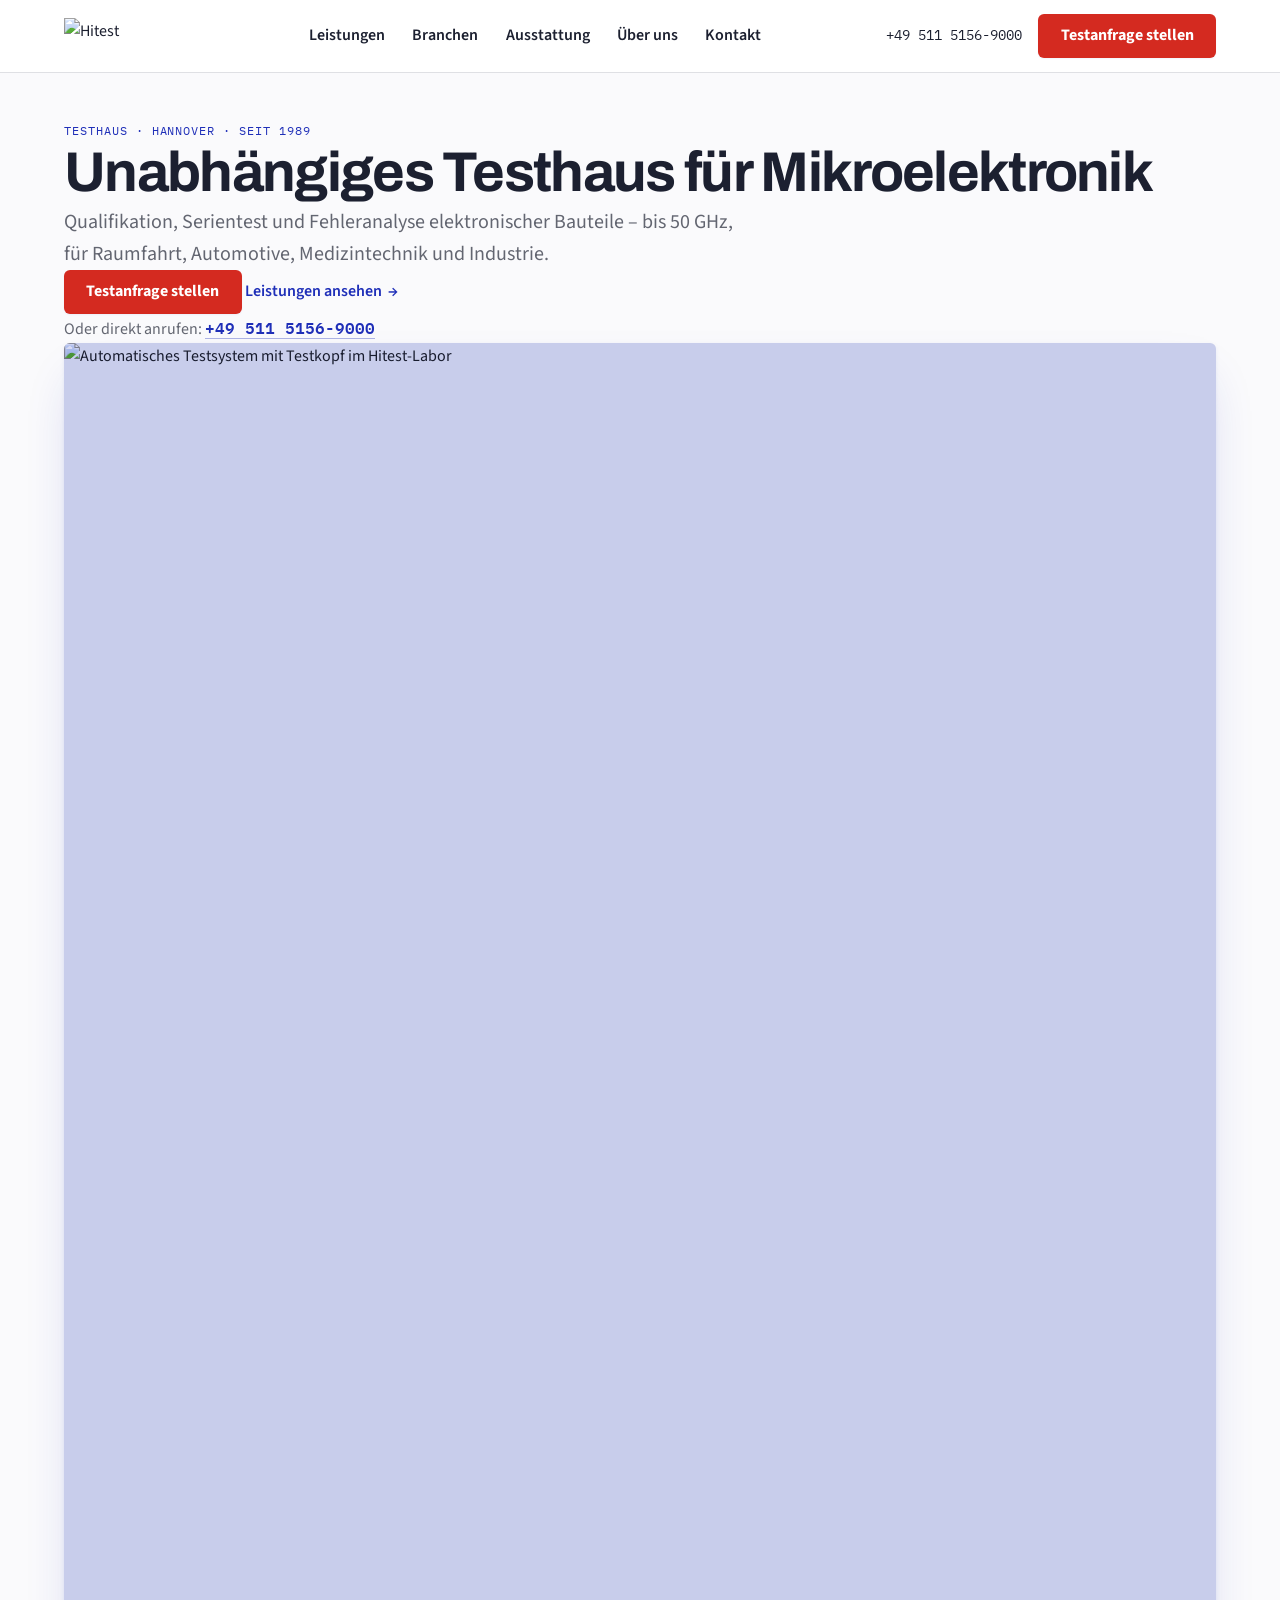
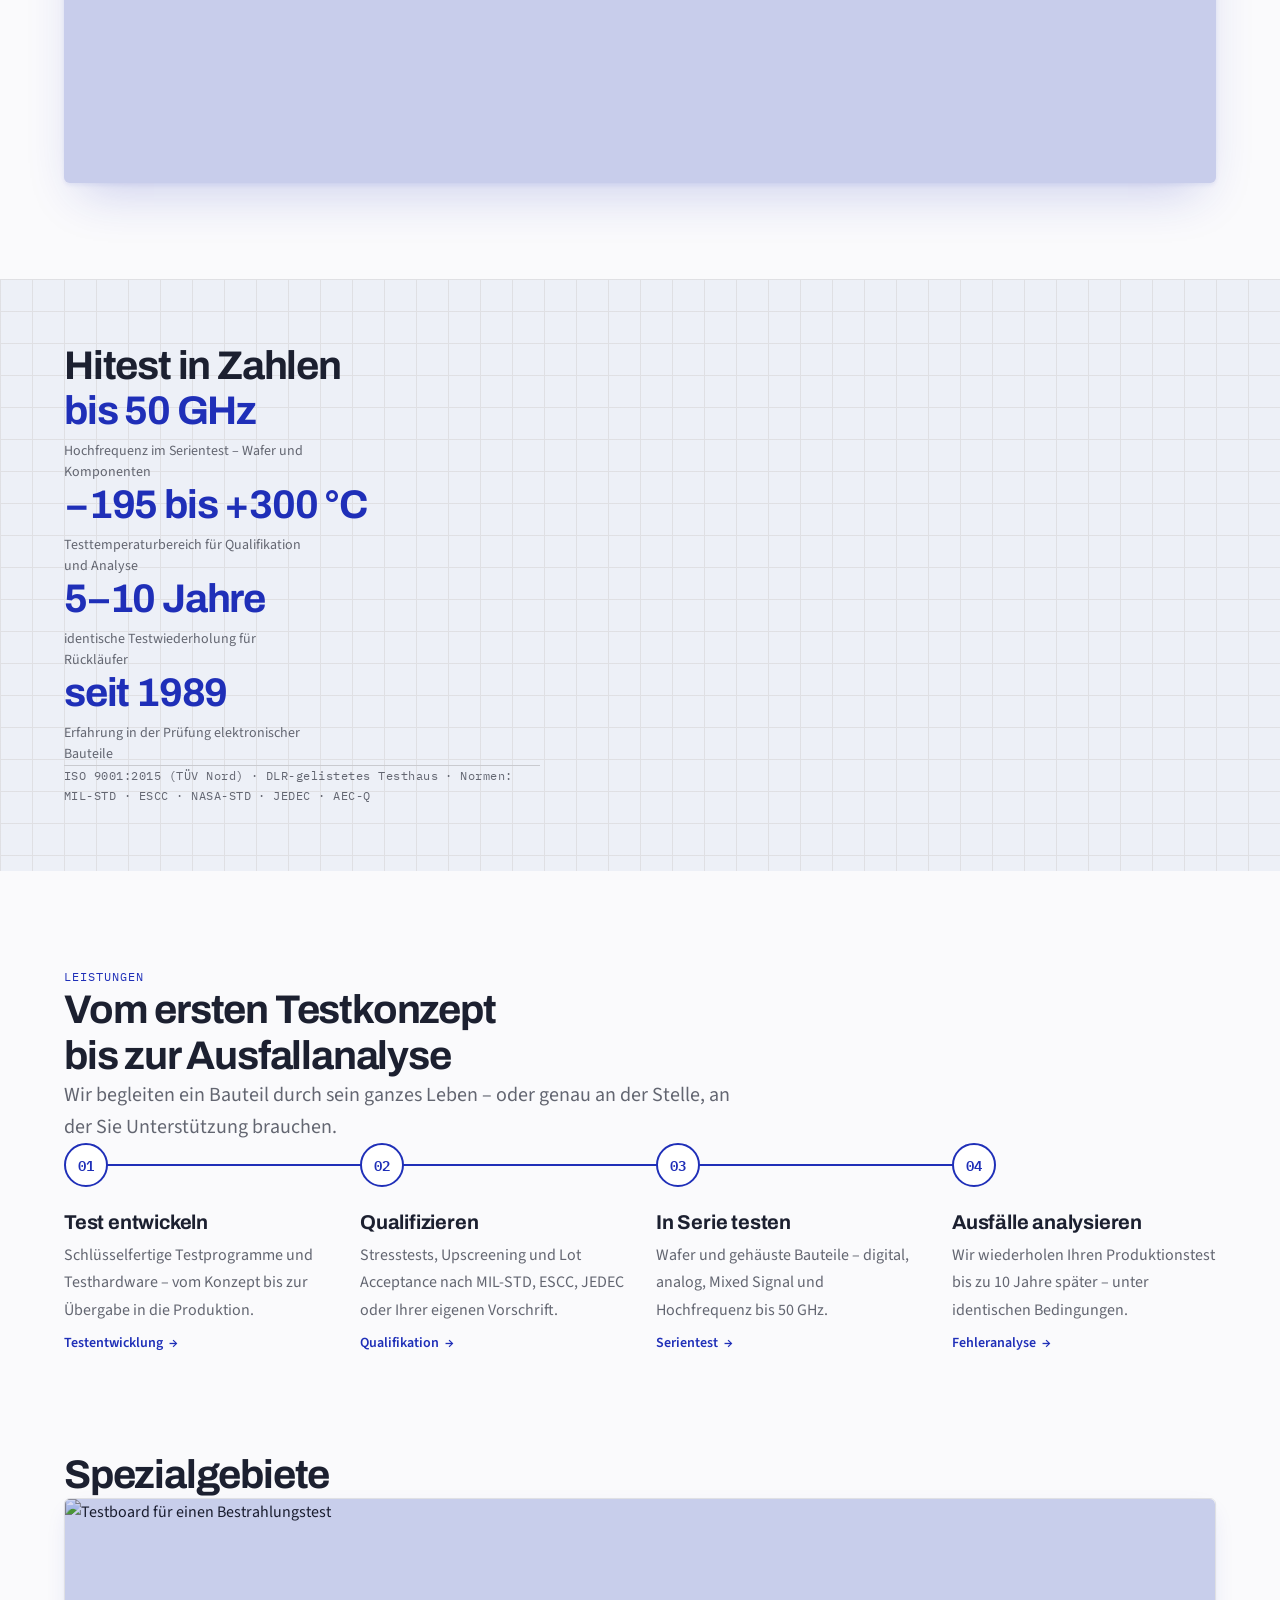
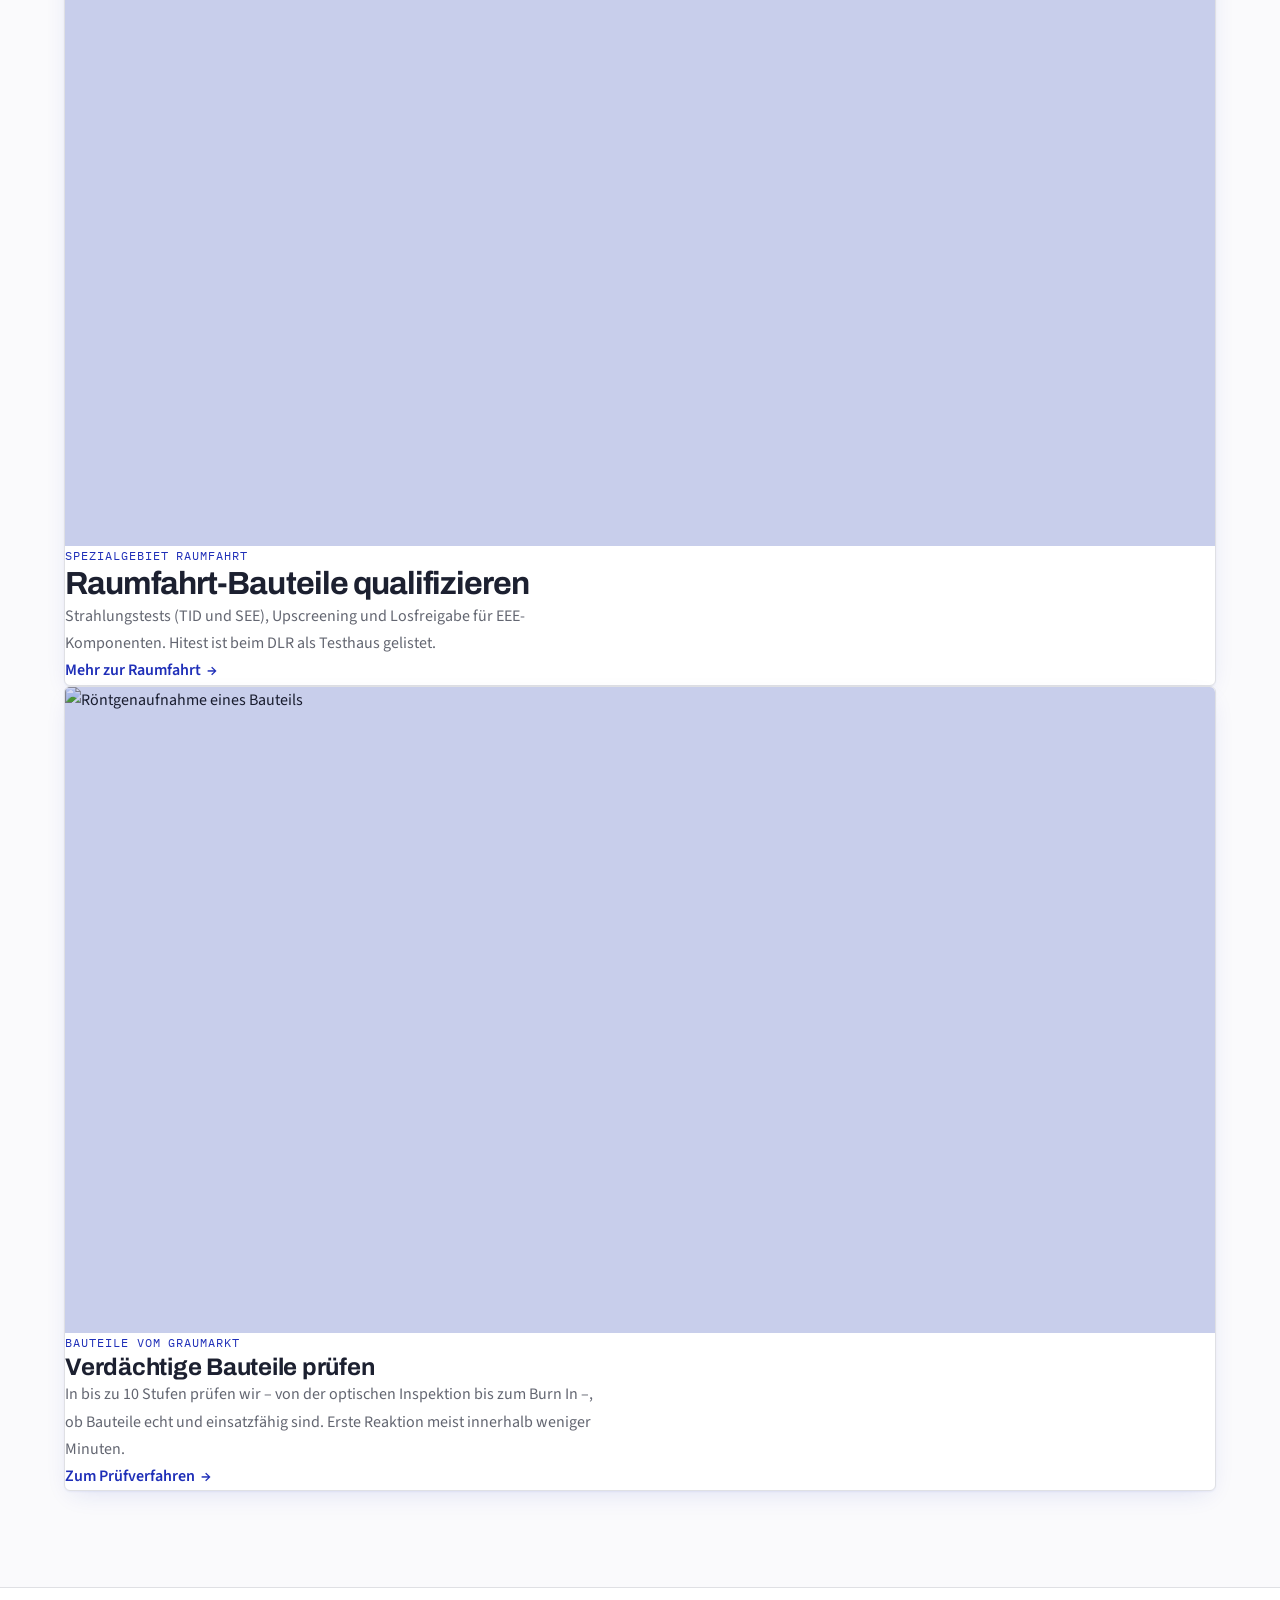
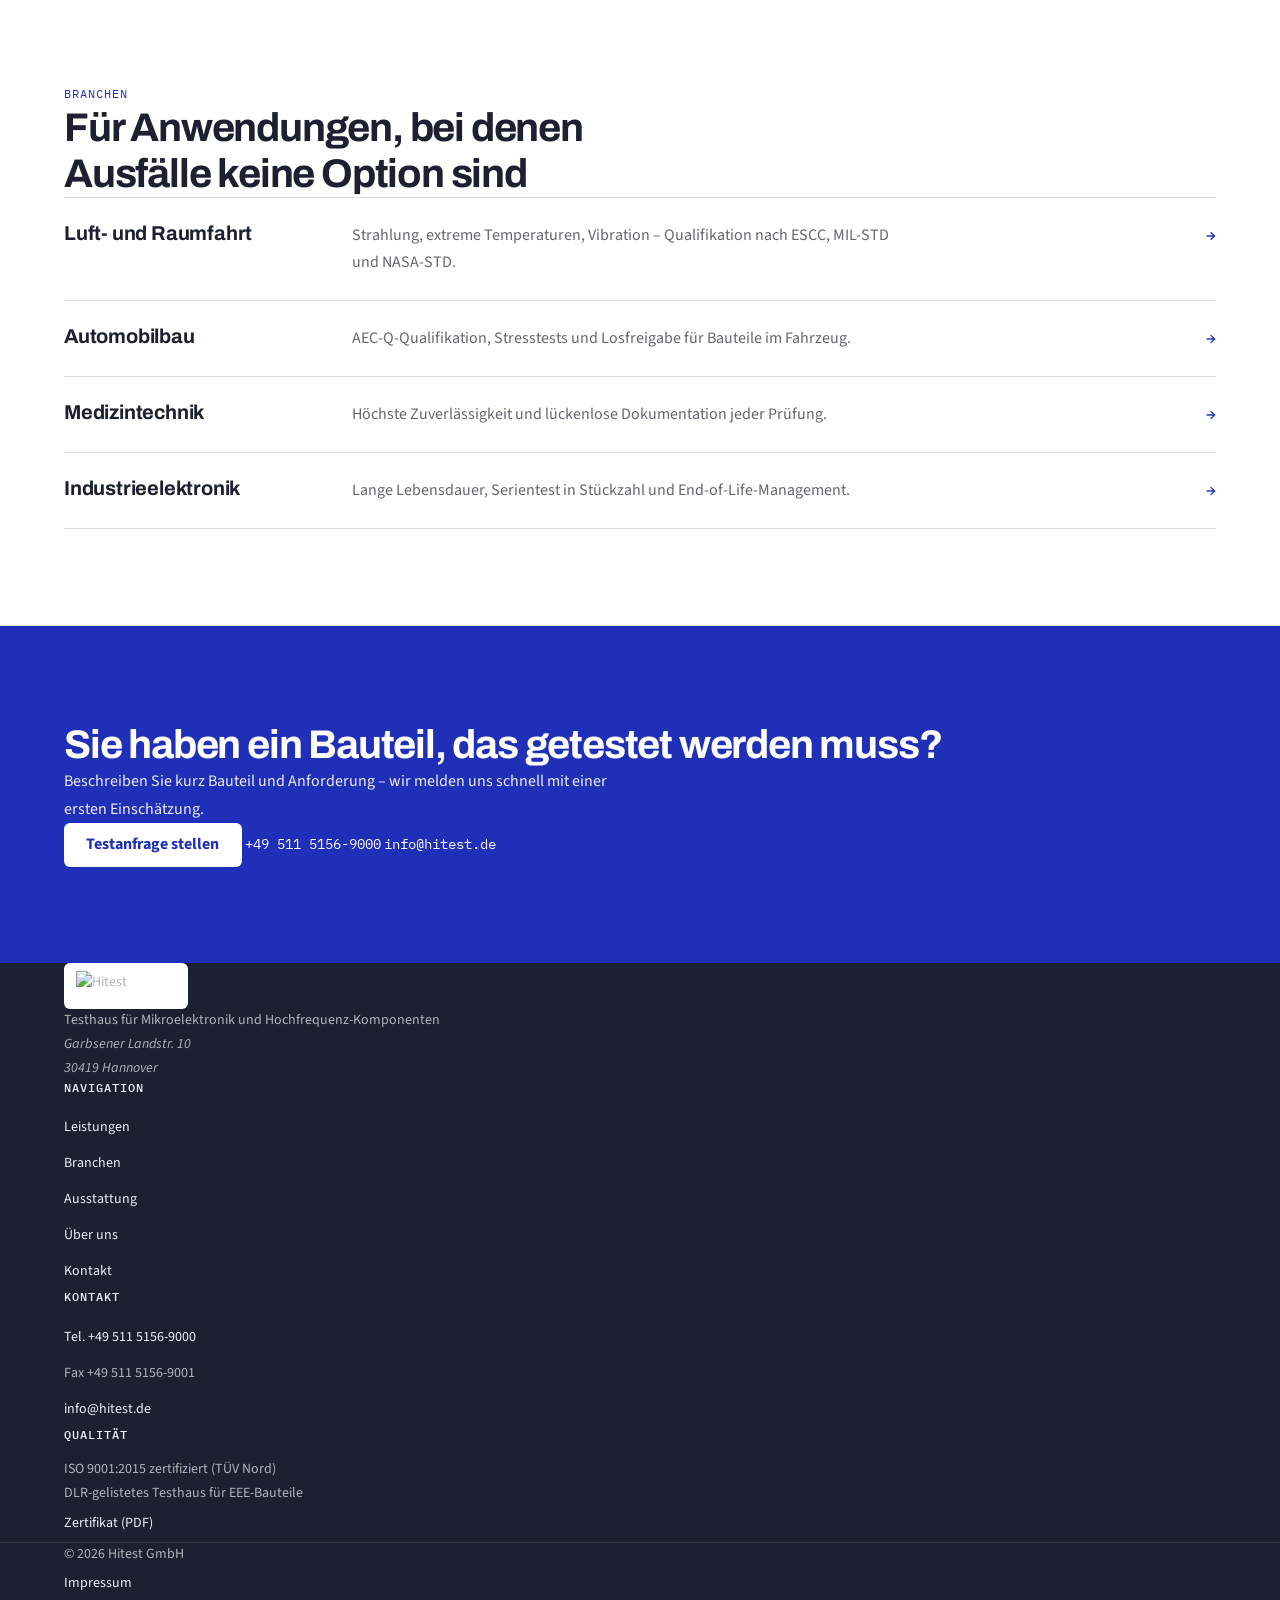
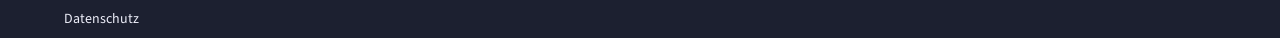
==== index.html @ e26356ff "Hitest Website-Prototyp Co-Authored-By: Claude Opus 5.5 <noreply@anthropic.com>" ====
<!DOCTYPE html>
<html lang="de">
<head>
  <meta charset="UTF-8">
  <meta name="viewport" content="width=device-width, initial-scale=1.0">
  <meta name="robots" content="noindex, nofollow">
  <title>Hitest GmbH – Testhaus für Mikroelektronik und Hochfrequenz-Komponenten</title>
  <meta name="description" content="Unabhängiges Testhaus in Hannover: Testentwicklung, Qualifikation, Serientest bis 50 GHz und Fehleranalyse elektronischer Bauteile – seit 1989.">
  <link rel="preconnect" href="https://fonts.googleapis.com">
  <link rel="preconnect" href="https://fonts.gstatic.com" crossorigin>
  <link href="https://fonts.googleapis.com/css2?family=Archivo:wght@600;700&family=IBM+Plex+Mono:wght@400;500;600&family=Source+Sans+3:wght@400;600;700&display=swap" rel="stylesheet">
  <script src="https://cdn.tailwindcss.com"></script>
  <script>
    tailwind.config = {
      corePlugins: { preflight: false },
      theme: {
        extend: {
          colors: {
            primary: 'var(--color-primary)', secondary: 'var(--color-secondary)', accent: 'var(--color-accent)',
            bg: 'var(--color-bg)', text: 'var(--color-text)', muted: 'var(--color-muted)', line: 'var(--color-line)',
          },
          fontFamily: { display: 'var(--font-display)', body: 'var(--font-body)', mono: 'var(--font-mono)' },
        },
        fontSize: {
          xs: 'var(--text-xs)', sm: 'var(--text-sm)', base: 'var(--text-base)', lg: 'var(--text-lg)',
          xl: 'var(--text-xl)', '2xl': 'var(--text-2xl)', '3xl': 'var(--text-3xl)', '4xl': 'var(--text-4xl)',
        },
      },
    };
  </script>
  <link rel="stylesheet" href="styles.css">
  <script src="main.js" defer></script>
</head>
<body>

<!-- ============ HEADER (auf allen Seiten identisch) ============ -->
<header class="site-header">
  <div class="container-site site-header__inner">
    <a href="index.html" class="site-logo" aria-label="Hitest GmbH – Startseite">
      <!-- TODO: Logo durch Vektorversion (brand_assets/) ersetzen -->
      <img src="http://www.hitest.de/bilder/layout/logo.gif" alt="Hitest" width="120" height="36">
    </a>
    <nav class="nav-main" data-nav aria-label="Hauptnavigation">
      <a href="leistungen.html">Leistungen</a>
      <a href="branchen.html">Branchen</a>
      <a href="ausstattung.html">Ausstattung</a>
      <a href="ueber-uns.html">Über uns</a>
      <a href="kontakt.html">Kontakt</a>
    </nav>
    <div class="header-actions">
      <a href="tel:+4951151569000" class="header-phone">+49 511 5156-9000</a>
      <a href="kontakt.html" class="btn btn-accent header-cta">Testanfrage stellen</a>
      <button class="menu-toggle" type="button" aria-controls="mobile-menu" aria-expanded="false" aria-label="Menü öffnen">
        <svg data-icon="open" width="24" height="24" viewBox="0 0 24 24" fill="none" stroke="currentColor" stroke-width="2" stroke-linecap="round" aria-hidden="true"><path d="M4 7h16M4 12h16M4 17h16"/></svg>
        <svg data-icon="close" hidden width="24" height="24" viewBox="0 0 24 24" fill="none" stroke="currentColor" stroke-width="2" stroke-linecap="round" aria-hidden="true"><path d="M6 6l12 12M18 6L6 18"/></svg>
      </button>
    </div>
  </div>
</header>
<div id="mobile-menu" class="mobile-menu">
  <nav data-nav aria-label="Mobile Navigation">
    <a href="index.html">Start <span aria-hidden="true">→</span></a>
    <a href="leistungen.html">Leistungen <span aria-hidden="true">→</span></a>
    <a href="branchen.html">Branchen <span aria-hidden="true">→</span></a>
    <a href="ausstattung.html">Ausstattung <span aria-hidden="true">→</span></a>
    <a href="ueber-uns.html">Über uns <span aria-hidden="true">→</span></a>
    <a href="kontakt.html">Kontakt <span aria-hidden="true">→</span></a>
  </nav>
  <div class="mobile-menu__contact">
    <a href="kontakt.html" class="btn btn-accent" style="width:100%;margin-bottom:var(--space-2)">Testanfrage stellen</a>
    <a href="tel:+4951151569000">+49 511 5156-9000</a>
    <a href="mailto:info@hitest.de">info@hitest.de</a>
  </div>
</div>
<!-- ============ /HEADER ============ -->

<main>

  <!-- B2 · Hero -->
  <section class="section" style="padding-top:var(--space-6)">
    <div class="container-site grid gap-10 md:grid-cols-12 md:items-center">
      <div class="md:col-span-7">
        <p class="eyebrow">Testhaus · Hannover · seit 1989</p>
        <h1 class="mt-4">Unabhängiges Testhaus für Mikro&shy;elektronik</h1>
        <p class="lead mt-6">Qualifikation, Serientest und Fehleranalyse elektronischer Bauteile – bis 50&nbsp;GHz, für Raumfahrt, Automotive, Medizintechnik und Industrie.</p>
        <div class="mt-8 flex flex-wrap items-center gap-4">
          <a href="kontakt.html" class="btn btn-accent">Testanfrage stellen</a>
          <a href="leistungen.html" class="link-arrow">Leistungen ansehen <span aria-hidden="true">→</span></a>
        </div>
        <p class="mt-6 text-sm muted">Oder direkt anrufen: <a href="tel:+4951151569000" class="link mono">+49 511 5156-9000</a></p>
      </div>
      <figure class="media md:col-span-5" style="aspect-ratio:4/5;box-shadow:var(--shadow-floating)">
        <img src="https://images.unsplash.com/photo-1576141546153-3e04370b5ff7?auto=format&fit=crop&w=800&h=1000&q=75" alt="Automatisches Testsystem mit Testkopf im Hitest-Labor" width="800" height="1000">
          <!-- Demo-Bild (Unsplash) – vor Launch durch eigenes Hitest-Foto ersetzen -->
      </figure>
    </div>
  </section>

  <!-- B3 · Fakten-Leiste -->
  <section class="grid-bg" aria-labelledby="facts-title">
    <div class="container-site section" style="padding-block:var(--space-8)">
      <h2 id="facts-title" class="sr-only">Hitest in Zahlen</h2>
      <dl class="facts grid gap-x-6 gap-y-10">
        <div><dt class="fact-value">bis 50 GHz</dt><dd class="fact-label">Hochfrequenz im Serientest – Wafer und Komponenten</dd></div>
        <div><dt class="fact-value">−195 bis +300 °C</dt><dd class="fact-label">Testtemperaturbereich für Qualifikation und Analyse</dd></div>
        <div><dt class="fact-value">5–10 Jahre</dt><dd class="fact-label">identische Testwiederholung für Rückläufer</dd></div>
        <div><dt class="fact-value">seit 1989</dt><dd class="fact-label">Erfahrung in der Prüfung elektronischer Bauteile</dd></div>
      </dl>
      <p class="norm-strip mt-10 pt-6" style="border-top:1px solid var(--color-line-strong)">
        ISO 9001:2015 (TÜV Nord) · DLR-gelistetes Testhaus · Normen: MIL-STD · ESCC · NASA-STD · JEDEC · AEC-Q
      </p>
    </div>
  </section>

  <!-- B4 · Lebenszyklus -->
  <section class="section" aria-labelledby="lifecycle-title">
    <div class="container-site">
      <p class="eyebrow">Leistungen</p>
      <h2 id="lifecycle-title" class="mt-3" style="max-width:20ch">Vom ersten Testkonzept bis zur Ausfallanalyse</h2>
      <p class="lead mt-4">Wir begleiten ein Bauteil durch sein ganzes Leben – oder genau an der Stelle, an der Sie Unterstützung brauchen.</p>
      <ol class="lifecycle mt-12">
        <li><a class="lifecycle-step" href="leistungen.html#testentwicklung">
          <span class="lifecycle-step__num">01</span>
          <h3>Test entwickeln</h3>
          <p>Schlüsselfertige Testprogramme und Testhardware – vom Konzept bis zur Übergabe in die Produktion.</p>
          <span class="link-arrow">Testentwicklung <span aria-hidden="true">→</span></span>
        </a></li>
        <li><a class="lifecycle-step" href="leistungen.html#qualifikation">
          <span class="lifecycle-step__num">02</span>
          <h3>Qualifizieren</h3>
          <p>Stresstests, Upscreening und Lot Acceptance nach MIL-STD, ESCC, JEDEC oder Ihrer eigenen Vorschrift.</p>
          <span class="link-arrow">Qualifikation <span aria-hidden="true">→</span></span>
        </a></li>
        <li><a class="lifecycle-step" href="leistungen.html#serientest">
          <span class="lifecycle-step__num">03</span>
          <h3>In Serie testen</h3>
          <p>Wafer und gehäuste Bauteile – digital, analog, Mixed Signal und Hochfrequenz bis 50&nbsp;GHz.</p>
          <span class="link-arrow">Serientest <span aria-hidden="true">→</span></span>
        </a></li>
        <li><a class="lifecycle-step" href="leistungen.html#fehleranalyse">
          <span class="lifecycle-step__num">04</span>
          <h3>Ausfälle analysieren</h3>
          <p>Wir wiederholen Ihren Produktionstest bis zu 10 Jahre später – unter identischen Bedingungen.</p>
          <span class="link-arrow">Fehleranalyse <span aria-hidden="true">→</span></span>
        </a></li>
      </ol>
    </div>
  </section>

  <!-- B5 · Spezialgebiete -->
  <section class="section" style="padding-top:0" aria-labelledby="special-title">
    <div class="container-site">
      <h2 id="special-title" class="sr-only">Spezialgebiete</h2>
      <div class="grid gap-6 lg:grid-cols-5">
        <a href="branchen.html#raumfahrt" class="surface-elevated feature-card lg:col-span-3">
          <figure class="media" style="aspect-ratio:16/9;border-radius:0">
            <img src="https://images.unsplash.com/photo-1708738793054-32b71e3fc822?auto=format&fit=crop&w=1200&h=675&q=75" alt="Testboard für einen Bestrahlungstest" width="1200" height="675" loading="lazy">
          <!-- Demo-Bild (Unsplash) – vor Launch durch eigenes Hitest-Foto ersetzen -->
          </figure>
          <div class="p-6 md:p-8">
            <p class="eyebrow">Spezialgebiet Raumfahrt</p>
            <h3 class="h2 mt-3" style="font-size:var(--text-2xl)">Raumfahrt-Bauteile qualifizieren</h3>
            <p class="mt-3 muted">Strahlungstests (TID und SEE), Upscreening und Losfreigabe für EEE-Komponenten. Hitest ist beim DLR als Testhaus gelistet.</p>
            <span class="link-arrow mt-5">Mehr zur Raumfahrt <span aria-hidden="true">→</span></span>
          </div>
        </a>
        <a href="leistungen.html#bauteilpruefung" class="surface-elevated feature-card lg:col-span-2">
          <figure class="media" style="aspect-ratio:16/9;border-radius:0">
            <img src="https://images.unsplash.com/photo-1682562031780-856bb01f08e8?auto=format&fit=crop&w=800&h=450&q=75" alt="Röntgenaufnahme eines Bauteils" width="800" height="450" loading="lazy">
          <!-- Demo-Bild (Unsplash) – vor Launch durch eigenes Hitest-Foto ersetzen -->
          </figure>
          <div class="p-6 md:p-8">
            <p class="eyebrow">Bauteile vom Graumarkt</p>
            <h3 class="mt-3" style="font-size:var(--text-xl)">Verdächtige Bauteile prüfen</h3>
            <p class="mt-3 muted">In bis zu 10 Stufen prüfen wir – von der optischen Inspektion bis zum Burn In –, ob Bauteile echt und einsatzfähig sind. Erste Reaktion meist innerhalb weniger Minuten.</p>
            <span class="link-arrow mt-5">Zum Prüfverfahren <span aria-hidden="true">→</span></span>
          </div>
        </a>
      </div>
    </div>
  </section>

  <!-- B6 · Branchen -->
  <section class="section" style="background:var(--color-white);border-block:1px solid var(--color-line)" aria-labelledby="industries-title">
    <div class="container-site">
      <p class="eyebrow">Branchen</p>
      <h2 id="industries-title" class="mt-3" style="max-width:22ch">Für Anwendungen, bei denen Ausfälle keine Option sind</h2>
      <div class="mt-10">
        <a href="branchen.html#raumfahrt" class="industry-row">
          <h3>Luft- und Raumfahrt</h3>
          <p class="muted">Strahlung, extreme Temperaturen, Vibration – Qualifikation nach ESCC, MIL-STD und NASA-STD.</p>
          <span class="link-arrow" aria-hidden="true"><span>→</span></span>
        </a>
        <a href="branchen.html#automotive" class="industry-row">
          <h3>Automobilbau</h3>
          <p class="muted">AEC-Q-Qualifikation, Stresstests und Losfreigabe für Bauteile im Fahrzeug.</p>
          <span class="link-arrow" aria-hidden="true"><span>→</span></span>
        </a>
        <a href="branchen.html#medizintechnik" class="industry-row">
          <h3>Medizintechnik</h3>
          <p class="muted">Höchste Zuverlässigkeit und lückenlose Dokumentation jeder Prüfung.</p>
          <span class="link-arrow" aria-hidden="true"><span>→</span></span>
        </a>
        <a href="branchen.html#industrie" class="industry-row">
          <h3>Industrieelektronik</h3>
          <p class="muted">Lange Lebensdauer, Serientest in Stückzahl und End-of-Life-Management.</p>
          <span class="link-arrow" aria-hidden="true"><span>→</span></span>
        </a>
      </div>
    </div>
  </section>

  <!-- B7 · Kontakt-Abschluss -->
  <section class="cta-band" aria-labelledby="cta-title">
    <div class="container-site section grid gap-8 md:grid-cols-12 md:items-end">
      <div class="md:col-span-8">
        <h2 id="cta-title">Sie haben ein Bauteil, das getestet werden muss?</h2>
        <p class="mt-4" style="color:var(--color-on-dark)">Beschreiben Sie kurz Bauteil und Anforderung – wir melden uns schnell mit einer ersten Einschätzung.</p>
      </div>
      <div class="md:col-span-4 flex flex-col items-start gap-2 md:items-end">
        <a href="kontakt.html" class="btn btn-light">Testanfrage stellen</a>
        <a href="tel:+4951151569000" class="cta-contact">+49 511 5156-9000</a>
        <a href="mailto:info@hitest.de" class="cta-contact">info@hitest.de</a>
      </div>
    </div>
  </section>

</main>

<!-- ============ FOOTER (auf allen Seiten identisch) ============ -->
<footer class="site-footer">
  <div class="container-site grid gap-10 py-16 sm:grid-cols-2 lg:grid-cols-4">
    <div>
      <span class="footer-logo"><img src="http://www.hitest.de/bilder/layout/logo.gif" alt="Hitest" width="100" height="30" loading="lazy"></span>
      <p class="mt-4">Testhaus für Mikroelektronik und Hochfrequenz-Komponenten</p>
      <address class="mt-4 not-italic">Garbsener Landstr. 10<br>30419 Hannover</address>
    </div>
    <div>
      <h2>Navigation</h2>
      <ul>
        <li><a href="leistungen.html">Leistungen</a></li>
        <li><a href="branchen.html">Branchen</a></li>
        <li><a href="ausstattung.html">Ausstattung</a></li>
        <li><a href="ueber-uns.html">Über uns</a></li>
        <li><a href="kontakt.html">Kontakt</a></li>
      </ul>
    </div>
    <div>
      <h2>Kontakt</h2>
      <ul>
        <li><a href="tel:+4951151569000">Tel. +49 511 5156-9000</a></li>
        <li><span style="display:inline-flex;min-height:36px;align-items:center">Fax +49 511 5156-9001</span></li>
        <li><a href="mailto:info@hitest.de">info@hitest.de</a></li>
      </ul>
    </div>
    <div>
      <h2>Qualität</h2>
      <p>ISO 9001:2015 zertifiziert (TÜV Nord)<br>DLR-gelistetes Testhaus für EEE-Bauteile</p>
      <a href="http://www.hitest.de/downloads.php?id=215" class="mt-2">Zertifikat (PDF)</a>
    </div>
  </div>
  <div class="footer-bottom">
    <div class="container-site flex flex-wrap items-center justify-between gap-4 py-6">
      <p>© <span id="year">2026</span> Hitest GmbH</p>
      <ul class="flex gap-6">
        <li><a href="impressum.html">Impressum</a></li>
        <li><a href="datenschutz.html">Datenschutz</a></li>
      </ul>
    </div>
  </div>
</footer>
<!-- ============ /FOOTER ============ -->

</body>
</html>
---- styles.css ----
/* ==========================================================================
   Hitest GmbH – gemeinsame Styles
   Alle Farben, Schriften und Größen werden ausschließlich hier in :root
   definiert. Schriften sind vorläufig und werden später ausgetauscht.
   ========================================================================== */

:root {
  /* Farben – Palette „Logo-Kobalt" */
  --color-primary:   #1F2FB8;
  --color-secondary: #EDF0F7;
  --color-accent:    #D42A20;
  --color-bg:        #FAFAFC;
  --color-text:      #1C2030;
  --color-white:     #FFFFFF;

  /* Abgeleitete Töne */
  --color-primary-dark:  color-mix(in srgb, var(--color-primary) 80%, black);
  --color-primary-soft:  color-mix(in srgb, var(--color-primary) 8%, var(--color-white));
  --color-accent-dark:   color-mix(in srgb, var(--color-accent) 82%, black);
  --color-muted:         color-mix(in srgb, var(--color-text) 68%, var(--color-bg));
  --color-line:          color-mix(in srgb, var(--color-text) 12%, var(--color-bg));
  --color-line-strong:   color-mix(in srgb, var(--color-text) 22%, var(--color-bg));
  --color-on-dark:       color-mix(in srgb, var(--color-white) 92%, var(--color-primary));
  --color-on-dark-muted: color-mix(in srgb, var(--color-white) 66%, var(--color-text));

  /* Schriften (Platzhalter) */
  --font-display: "Archivo", "Helvetica Neue", Arial, sans-serif;
  --font-body:    "Source Sans 3", "Segoe UI", Arial, sans-serif;
  --font-mono:    "IBM Plex Mono", ui-monospace, Consolas, monospace;

  /* Type-Scale */
  --text-xs:   0.75rem;
  --text-sm:   0.875rem;
  --text-base: 1rem;
  --text-lg:   1.25rem;
  --text-xl:   1.5rem;
  --text-2xl:  2rem;
  --text-3xl:  2.5rem;
  --text-4xl:  3.5rem;

  /* Abstände (8er-Raster) */
  --space-1: 0.5rem;
  --space-2: 1rem;
  --space-3: 1.5rem;
  --space-4: 2rem;
  --space-6: 3rem;
  --space-8: 4rem;
  --space-12: 6rem;

  /* Ebenen: base → elevated → floating (blau getönt, mehrschichtig) */
  --shadow-base:     0 1px 2px color-mix(in srgb, var(--color-primary) 6%, transparent);
  --shadow-elevated: 0 1px 2px color-mix(in srgb, var(--color-primary) 6%, transparent),
                     0 8px 24px -8px color-mix(in srgb, var(--color-primary) 14%, transparent);
  --shadow-floating: 0 2px 4px color-mix(in srgb, var(--color-primary) 8%, transparent),
                     0 24px 48px -16px color-mix(in srgb, var(--color-primary) 22%, transparent);

  --radius: 6px;
  --ease-spring: cubic-bezier(0.34, 1.4, 0.64, 1);
  --header-h: 4.5rem;
}

/* ---------- Reset (Tailwind-Preflight ist deaktiviert, damit diese Datei Vorrang hat) ---------- */
*, *::before, *::after { box-sizing: border-box; margin: 0; padding: 0; border: 0 solid; }
ul, ol { list-style: none; }
a { color: inherit; text-decoration: none; }
button, input, select, textarea { font: inherit; color: inherit; }
table { border-collapse: collapse; }
[hidden] { display: none !important; }

/* ---------- Basis ---------- */
html { scroll-behavior: smooth; scroll-padding-top: calc(var(--header-h) + var(--space-3)); }
body {
  background: var(--color-bg);
  color: var(--color-text);
  font-family: var(--font-body);
  font-size: var(--text-base);
  line-height: 1.7;
  -webkit-font-smoothing: antialiased;
}
h1, h2, h3, h4 { font-family: var(--font-display); line-height: 1.15; font-weight: 700; hyphens: auto; overflow-wrap: break-word; }
h1, .h1 { font-size: var(--text-3xl); letter-spacing: -0.03em; }
h2, .h2 { font-size: var(--text-2xl); letter-spacing: -0.03em; }
h3, .h3 { font-size: var(--text-lg); letter-spacing: -0.01em; }
@media (min-width: 768px) {
  h1, .h1 { font-size: var(--text-4xl); }
  h2, .h2 { font-size: var(--text-3xl); }
}
p { max-width: 68ch; }
::selection { background: var(--color-primary); color: var(--color-white); }
img { max-width: 100%; display: block; }

.container-site { width: 100%; max-width: 76rem; margin-inline: auto; padding-inline: var(--space-2); }
@media (min-width: 768px) { .container-site { padding-inline: var(--space-4); } }

.section { padding-block: var(--space-8); }
@media (min-width: 768px) { .section { padding-block: var(--space-12); } }

/* Kleine technische Beschriftung („Datenblatt-Label") */
.eyebrow {
  font-family: var(--font-mono);
  font-size: var(--text-xs);
  letter-spacing: 0.08em;
  text-transform: uppercase;
  color: var(--color-primary);
}
.lead { font-size: var(--text-lg); color: var(--color-muted); line-height: 1.6; }
.muted { color: var(--color-muted); }
.mono { font-family: var(--font-mono); }

/* Fokus für alle interaktiven Elemente */
a, button, input, select, textarea, summary { outline: none; }
a:focus-visible, button:focus-visible, summary:focus-visible,
input:focus-visible, select:focus-visible, textarea:focus-visible {
  outline: 2px solid var(--color-primary);
  outline-offset: 3px;
  border-radius: 2px;
}

/* ---------- Links ---------- */
.link {
  color: var(--color-primary);
  font-weight: 600;
  text-decoration: underline;
  text-decoration-color: color-mix(in srgb, var(--color-primary) 35%, transparent);
  text-underline-offset: 4px;
}
.link:hover { text-decoration-color: var(--color-primary); }
.link:active { opacity: 0.7; }

.link-arrow { display: inline-flex; align-items: center; gap: 0.4em; color: var(--color-primary); font-weight: 600; }
.link-arrow span { display: inline-block; transition: transform 220ms var(--ease-spring); }
.link-arrow:hover span { transform: translateX(4px); }
.link-arrow:active { opacity: 0.7; }

/* ---------- Buttons ---------- */
.btn {
  display: inline-flex; align-items: center; justify-content: center; gap: 0.5em;
  min-height: 44px; padding: 0.7rem 1.4rem;
  border-radius: var(--radius);
  font-family: var(--font-body); font-weight: 700; font-size: var(--text-base); line-height: 1.2;
  transition: transform 200ms var(--ease-spring), opacity 150ms ease;
  cursor: pointer; border: 0; text-decoration: none; white-space: nowrap;
}
.btn:hover { transform: translateY(-2px); }
.btn:active { transform: translateY(0) scale(0.98); }
.btn-accent { background: var(--color-accent); color: var(--color-white); box-shadow: var(--shadow-base); }
.btn-accent:hover { background: var(--color-accent-dark); }
.btn-ghost { background: transparent; color: var(--color-primary); box-shadow: inset 0 0 0 1.5px var(--color-line-strong); }
.btn-ghost:hover { box-shadow: inset 0 0 0 1.5px var(--color-primary); }
.btn-light { background: var(--color-white); color: var(--color-primary); }

/* ---------- Header ---------- */
.site-header {
  position: sticky; top: 0; z-index: 50;
  background: var(--color-white);
  border-bottom: 1px solid var(--color-line);
}
.site-header__inner { height: var(--header-h); display: flex; align-items: center; justify-content: space-between; gap: var(--space-3); }
.site-logo { display: flex; align-items: center; min-height: 44px; }
.site-logo img { height: 36px; width: auto; }
.site-logo:active { opacity: 0.7; }

.nav-main { display: none; }
.nav-main a {
  position: relative; display: inline-flex; align-items: center; min-height: 44px;
  padding-inline: 0.85rem; font-weight: 600; font-size: var(--text-base); color: var(--color-text);
}
.nav-main a::after {
  content: ""; position: absolute; left: 0.85rem; right: 0.85rem; bottom: 8px; height: 2px;
  background: var(--color-primary); transform: scaleX(0); transform-origin: left;
  transition: transform 240ms var(--ease-spring);
}
.nav-main a:hover::after, .nav-main a[aria-current="page"]::after { transform: scaleX(1); }
.nav-main a[aria-current="page"] { color: var(--color-primary); }
.nav-main a:active { opacity: 0.7; }

.header-actions { display: flex; align-items: center; gap: var(--space-2); }
.header-phone { display: none; font-family: var(--font-mono); font-size: var(--text-sm); color: var(--color-text); min-height: 44px; align-items: center; }
.header-phone:hover { color: var(--color-primary); }
.header-cta { display: none; }

.menu-toggle {
  display: inline-flex; align-items: center; justify-content: center;
  width: 44px; height: 44px; border-radius: var(--radius); background: transparent; border: 0; cursor: pointer; color: var(--color-text);
}
.menu-toggle:hover { background: var(--color-secondary); }
.menu-toggle:active { transform: scale(0.94); }

@media (min-width: 640px) { .header-cta { display: inline-flex; } }
@media (min-width: 1024px) {
  .nav-main { display: flex; }
  .menu-toggle { display: none; }
}
@media (min-width: 1200px) { .header-phone { display: inline-flex; } }

/* Mobiles Menü */
.mobile-menu {
  position: fixed; inset: var(--header-h) 0 0 0; z-index: 49;
  background: var(--color-white);
  display: flex; flex-direction: column; justify-content: space-between;
  padding: var(--space-3) var(--space-2) var(--space-4);
  opacity: 0; transform: translateY(-8px); pointer-events: none;
  transition: opacity 180ms ease, transform 260ms var(--ease-spring);
}
.mobile-menu.is-open { opacity: 1; transform: none; pointer-events: auto; }
.mobile-menu nav a {
  display: flex; align-items: center; justify-content: space-between; min-height: 56px;
  font-family: var(--font-display); font-size: var(--text-xl); font-weight: 700; letter-spacing: -0.02em;
  border-bottom: 1px solid var(--color-line);
}
.mobile-menu nav a[aria-current="page"] { color: var(--color-primary); }
.mobile-menu nav a:active { opacity: 0.6; }
.mobile-menu__contact a { display: flex; align-items: center; min-height: 44px; font-family: var(--font-mono); font-size: var(--text-sm); }
@media (min-width: 1024px) { .mobile-menu { display: none; } }

/* ---------- Footer ---------- */
.site-footer { background: var(--color-text); color: var(--color-on-dark-muted); font-size: var(--text-sm); }
.site-footer h2 { font-family: var(--font-mono); font-size: var(--text-xs); letter-spacing: 0.08em; text-transform: uppercase; color: var(--color-on-dark); font-weight: 500; margin-bottom: var(--space-2); }
.site-footer a { color: var(--color-on-dark); display: inline-flex; align-items: center; min-height: 36px; }
.site-footer a:hover { color: var(--color-white); text-decoration: underline; text-underline-offset: 4px; }
.site-footer a:active { opacity: 0.7; }
.footer-logo { background: var(--color-white); padding: 0.5rem 0.75rem; border-radius: var(--radius); display: inline-block; }
.footer-logo img { height: 30px; width: auto; }
.footer-bottom { border-top: 1px solid color-mix(in srgb, var(--color-white) 12%, transparent); }

/* ---------- Bilder / Platzhalter ---------- */
.media { position: relative; overflow: hidden; border-radius: var(--radius); background: var(--color-secondary); }
.media img { width: 100%; height: 100%; object-fit: cover; }
.media::after {
  content: ""; position: absolute; inset: 0;
  background: var(--color-primary); mix-blend-mode: multiply; opacity: 0.18; pointer-events: none;
}
.media figcaption {
  position: absolute; left: var(--space-2); bottom: var(--space-2); z-index: 1;
  font-family: var(--font-mono); font-size: var(--text-xs); color: var(--color-text);
  background: var(--color-white); padding: 0.2rem 0.5rem; border-radius: 3px;
}

.avatar {
  flex-shrink: 0; width: 80px; height: 80px; border-radius: 50%;
  display: grid; place-items: center;
  background: var(--color-primary-soft); color: var(--color-primary);
  font-family: var(--font-display); font-size: var(--text-xl); font-weight: 700; letter-spacing: -0.02em;
  border: 2px solid var(--color-primary);
}

/* ---------- Fakten / Messwerte ---------- */
.fact-value { font-family: var(--font-display); font-weight: 700; font-size: var(--text-xl); letter-spacing: -0.03em; color: var(--color-primary); line-height: 1.1; }
.facts { grid-template-columns: repeat(2, minmax(0, 1fr)); }
@media (min-width: 1024px) {
  .facts { grid-template-columns: repeat(4, auto); justify-content: space-between; }
  .fact-value { white-space: nowrap; font-size: var(--text-2xl); }
  .fact-label { max-width: 15rem; }
}
@media (min-width: 1200px) { .fact-value { font-size: var(--text-3xl); } }
.fact-label { font-size: var(--text-sm); color: var(--color-muted); line-height: 1.5; margin-top: var(--space-1); }

.norm-strip { font-family: var(--font-mono); font-size: var(--text-xs); letter-spacing: 0.04em; color: var(--color-muted); }

/* Messraster – feines Gitter als Hintergrund (Signatur-Element) */
.grid-bg {
  background-color: var(--color-secondary);
  background-image:
    linear-gradient(var(--color-line) 1px, transparent 1px),
    linear-gradient(90deg, var(--color-line) 1px, transparent 1px);
  background-size: 32px 32px;
}

/* ---------- Lebenszyklus ---------- */
.lifecycle { position: relative; display: grid; gap: var(--space-4); counter-reset: step; }
.lifecycle::before {
  content: ""; position: absolute; left: 21px; top: 22px; bottom: 22px; width: 2px; background: var(--color-primary);
}
.lifecycle-step { position: relative; padding-left: 4.25rem; display: block; color: inherit; }
.lifecycle-step__num {
  position: absolute; left: 0; top: 0;
  width: 44px; height: 44px; border-radius: 50%;
  display: grid; place-items: center;
  background: var(--color-white); color: var(--color-primary);
  border: 2px solid var(--color-primary);
  font-family: var(--font-mono); font-size: var(--text-sm); font-weight: 600;
  transition: transform 260ms var(--ease-spring);
}
.lifecycle-step h3 { margin-bottom: var(--space-1); }
.lifecycle-step p { color: var(--color-muted); font-size: var(--text-base); }
.lifecycle-step .link-arrow { margin-top: var(--space-1); font-size: var(--text-sm); }
.lifecycle-step:hover .lifecycle-step__num { transform: scale(1.12); }
.lifecycle-step:hover .link-arrow span { transform: translateX(4px); }
.lifecycle-step:active { opacity: 0.8; }

@media (min-width: 900px) {
  .lifecycle { grid-template-columns: repeat(4, 1fr); gap: var(--space-4); }
  .lifecycle::before { left: 22px; right: calc((100% - 6rem) / 4 - 22px); top: 21px; bottom: auto; width: auto; height: 2px; }
  .lifecycle-step { padding-left: 0; padding-top: 4.25rem; }
}

/* ---------- Karten / Flächen ---------- */
.surface { background: var(--color-white); border-radius: var(--radius); box-shadow: var(--shadow-base); border: 1px solid var(--color-line); }
.surface-elevated { background: var(--color-white); border-radius: var(--radius); box-shadow: var(--shadow-elevated); border: 1px solid var(--color-line); }

.feature-card { display: flex; flex-direction: column; overflow: hidden; color: inherit; transition: transform 260ms var(--ease-spring); }
.feature-card:hover { transform: translateY(-4px); }
.feature-card:active { transform: translateY(-1px); }
.feature-card:hover .link-arrow span { transform: translateX(4px); }

/* ---------- Listen ---------- */
.list-tick { display: grid; gap: 0.35rem; }
.list-tick li { position: relative; padding-left: 1.25rem; }
.list-tick li::before {
  content: ""; position: absolute; left: 0; top: 0.72em; width: 8px; height: 2px; background: var(--color-primary);
}
.list-cols { columns: 1; column-gap: var(--space-4); }
@media (min-width: 640px) { .list-cols { columns: 2; } }
.list-cols li { break-inside: avoid; }

.tag {
  display: inline-flex; align-items: center; min-height: 28px; padding: 0 0.6rem;
  font-family: var(--font-mono); font-size: var(--text-xs); letter-spacing: 0.02em;
  background: var(--color-primary-soft); color: var(--color-primary); border-radius: 3px;
}

/* Branchenliste */
.industry-row { display: grid; gap: var(--space-1); padding-block: var(--space-3); border-top: 1px solid var(--color-line); color: inherit; }
.industry-row:last-child { border-bottom: 1px solid var(--color-line); }
.industry-row h3 { transition: transform 240ms var(--ease-spring); }
.industry-row:hover h3 { transform: translateX(6px); color: var(--color-primary); }
.industry-row:active { opacity: 0.8; }
@media (min-width: 768px) { .industry-row { grid-template-columns: 16rem 1fr auto; align-items: baseline; gap: var(--space-4); } }

/* Stufenleiter (10-Stufen-Prüfung) */
.steps-ladder { display: grid; gap: 0; counter-reset: ladder; }
.steps-ladder li {
  counter-increment: ladder; display: grid; grid-template-columns: 3rem 1fr; align-items: center;
  min-height: 48px; border-bottom: 1px solid var(--color-line);
}
.steps-ladder li::before {
  content: counter(ladder, decimal-leading-zero);
  font-family: var(--font-mono); font-size: var(--text-sm); color: var(--color-primary); font-weight: 600;
}
.ladder-track { flex: 0 0 28%; height: 6px; border-radius: 3px; background: var(--color-secondary); }
.ladder-bar { display: block; height: 100%; border-radius: 3px; background: var(--color-primary); }

/* Tabellen (Ausstattung) */
.spec-table { width: 100%; border-collapse: collapse; font-size: var(--text-sm); }
.spec-table th, .spec-table td { text-align: left; padding: 0.75rem 0.75rem 0.75rem 0; border-bottom: 1px solid var(--color-line); vertical-align: top; }
.spec-table th { font-family: var(--font-mono); font-size: var(--text-xs); letter-spacing: 0.06em; text-transform: uppercase; color: var(--color-muted); font-weight: 500; }
.spec-table td:first-child { font-weight: 700; white-space: nowrap; }
.spec-table .mono { color: var(--color-primary); white-space: nowrap; }
.table-wrap { overflow-x: auto; }
@media (max-width: 639px) {
  .spec-table thead { position: absolute; width: 1px; height: 1px; overflow: hidden; clip: rect(0 0 0 0); }
  .spec-table tr { display: grid; gap: 0.15rem; padding-block: 0.75rem; border-bottom: 1px solid var(--color-line); }
  .spec-table td { display: block; padding: 0; border: 0; white-space: normal !important; }
}

/* Unternavigation (Leistungen) */
.subnav a {
  display: flex; align-items: center; min-height: 40px; padding-left: var(--space-2);
  border-left: 2px solid var(--color-line); color: var(--color-muted); font-size: var(--text-sm); font-weight: 600;
  transition: transform 200ms var(--ease-spring);
}
.subnav a:hover { color: var(--color-primary); border-left-color: var(--color-primary); transform: translateX(2px); }
.subnav a.is-active { color: var(--color-primary); border-left-color: var(--color-primary); }
.subnav a:active { opacity: 0.7; }

/* Download-Links */
.download {
  display: inline-flex; align-items: center; gap: 0.6rem; min-height: 44px;
  font-weight: 600; color: var(--color-primary);
}
.download small { font-family: var(--font-mono); font-size: var(--text-xs); color: var(--color-muted); font-weight: 400; }
.download:hover { text-decoration: underline; text-underline-offset: 4px; }
.download:active { opacity: 0.7; }

/* Zeitleiste */
.timeline { display: grid; gap: var(--space-3); border-left: 2px solid var(--color-primary); padding-left: var(--space-3); }
.timeline li { position: relative; }
.timeline li::before {
  content: ""; position: absolute; left: calc(-1 * var(--space-3) - 7px); top: 0.45em;
  width: 12px; height: 12px; border-radius: 50%; background: var(--color-white); border: 2px solid var(--color-primary);
}
.timeline .year { font-family: var(--font-mono); font-size: var(--text-sm); color: var(--color-primary); font-weight: 600; }

/* CTA-Band */
.cta-band { background: var(--color-primary); color: var(--color-on-dark); }
.cta-band h2 { color: var(--color-white); }
.cta-band a.cta-contact { color: var(--color-white); font-family: var(--font-mono); font-size: var(--text-sm); display: inline-flex; align-items: center; min-height: 44px; }
.cta-band a.cta-contact:hover { text-decoration: underline; text-underline-offset: 4px; }
.cta-band a.cta-contact:active { opacity: 0.7; }

/* ---------- Formular ---------- */
.field { display: grid; gap: 0.35rem; }
.field label { font-weight: 600; font-size: var(--text-sm); }
.field label .req { color: var(--color-accent); }
.input {
  width: 100%; min-height: 48px; padding: 0.65rem 0.85rem;
  background: var(--color-white); color: var(--color-text);
  border: 1.5px solid var(--color-line-strong); border-radius: var(--radius);
  font-family: var(--font-body); font-size: var(--text-base);
  transition: border-color 150ms ease;
}
.input:hover { border-color: var(--color-muted); }
.input:focus-visible { border-color: var(--color-primary); outline-offset: 1px; }
textarea.input { min-height: 9rem; resize: vertical; }
.field-error { font-size: var(--text-sm); color: var(--color-accent-dark); display: none; }
.field.has-error .input { border-color: var(--color-accent); }
.field.has-error .field-error,
.checkbox-field.has-error .field-error { display: block; }
.checkbox-field.has-error .checkbox input { outline: 2px solid var(--color-accent); outline-offset: 2px; }
.checkbox { display: flex; gap: 0.75rem; align-items: flex-start; font-size: var(--text-sm); cursor: pointer; }
.checkbox input { width: 22px; height: 22px; margin-top: 0.15rem; accent-color: var(--color-primary); flex-shrink: 0; }
.form-status { border-radius: var(--radius); padding: var(--space-2); font-weight: 600; display: none; }
.form-status.is-success { display: block; background: var(--color-primary-soft); color: var(--color-primary-dark); }
.form-status.is-error { display: block; background: color-mix(in srgb, var(--color-accent) 10%, var(--color-white)); color: var(--color-accent-dark); }

/* Hinweis-Box (Platzhalter) */
.notice {
  border-left: 4px solid var(--color-accent);
  background: color-mix(in srgb, var(--color-accent) 7%, var(--color-white));
  padding: var(--space-2) var(--space-3); border-radius: 0 var(--radius) var(--radius) 0;
}

/* Prosa (Rechtstexte) */
.prose h2 { font-size: var(--text-xl); margin-top: var(--space-6); margin-bottom: var(--space-2); }
.prose p, .prose ul { margin-bottom: var(--space-2); }

@media (prefers-reduced-motion: reduce) {
  *, *::before, *::after { transition-duration: 0.01ms !important; scroll-behavior: auto !important; }
}
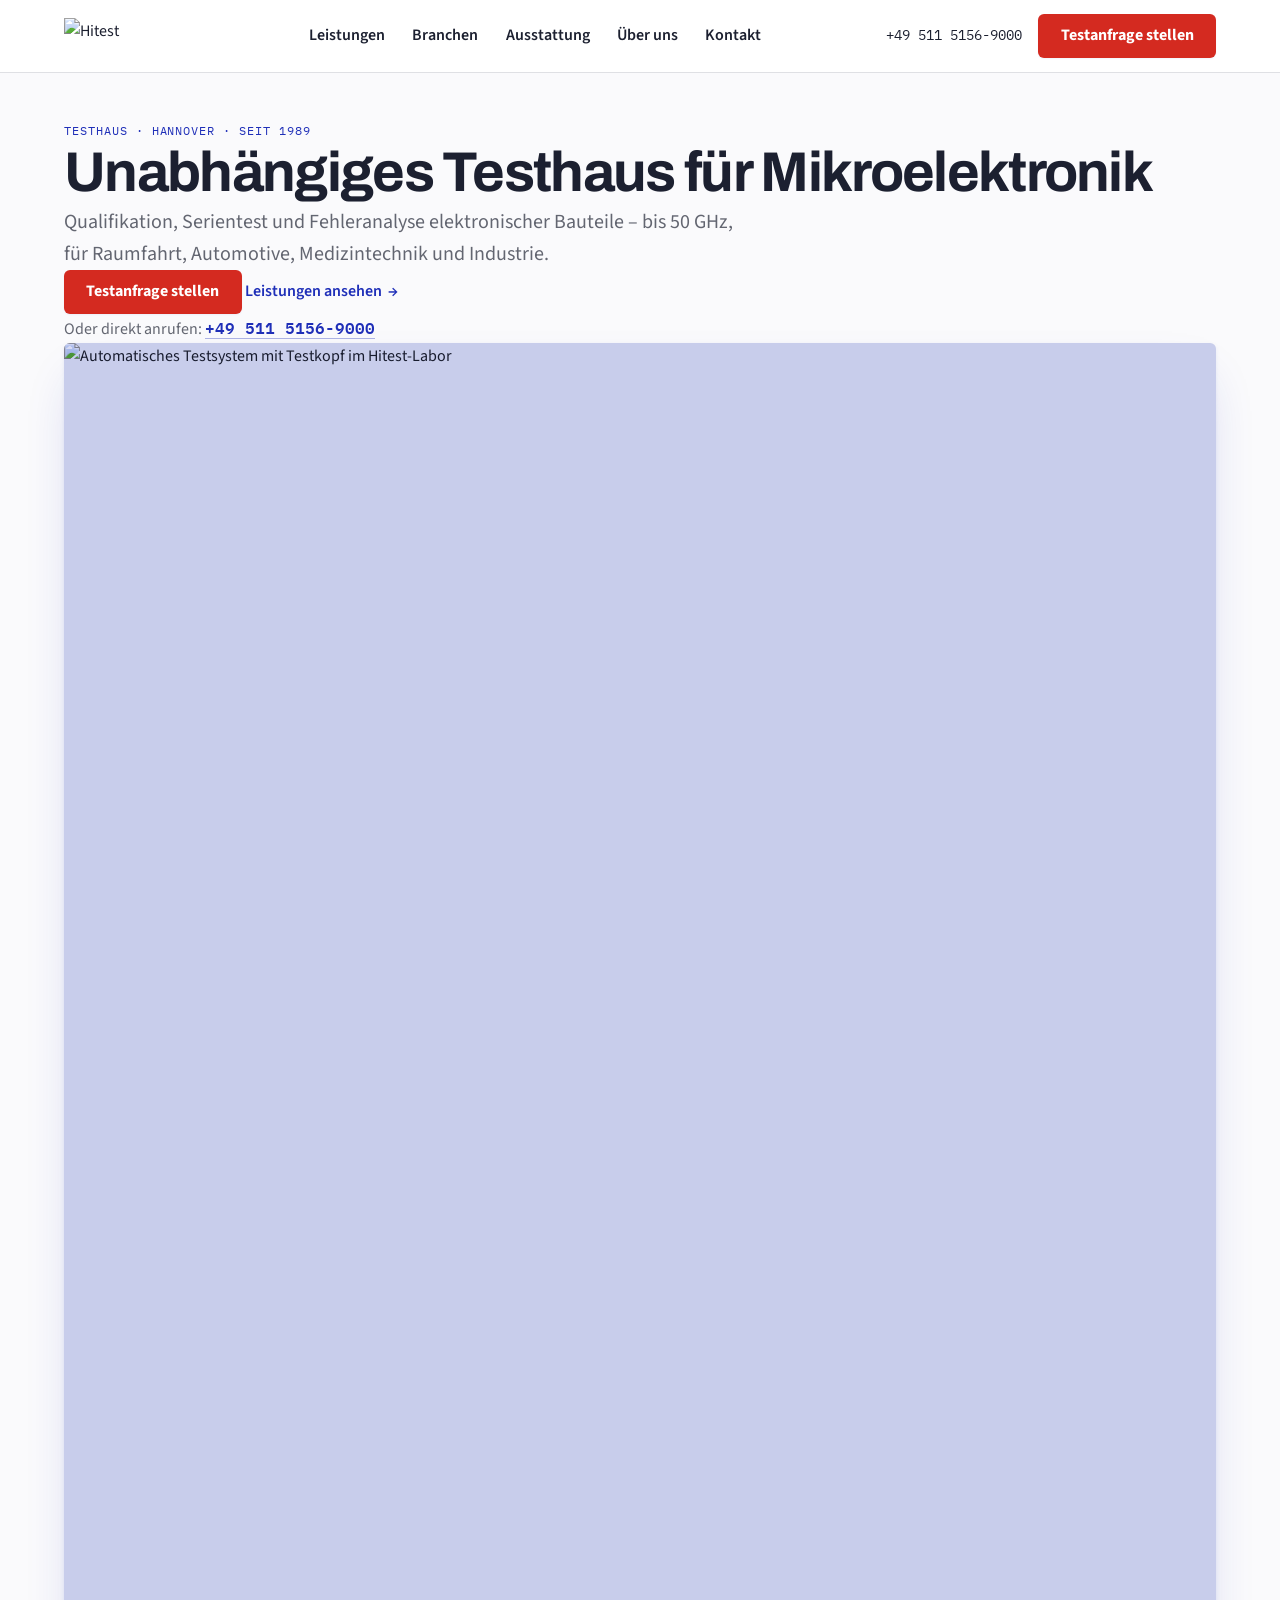
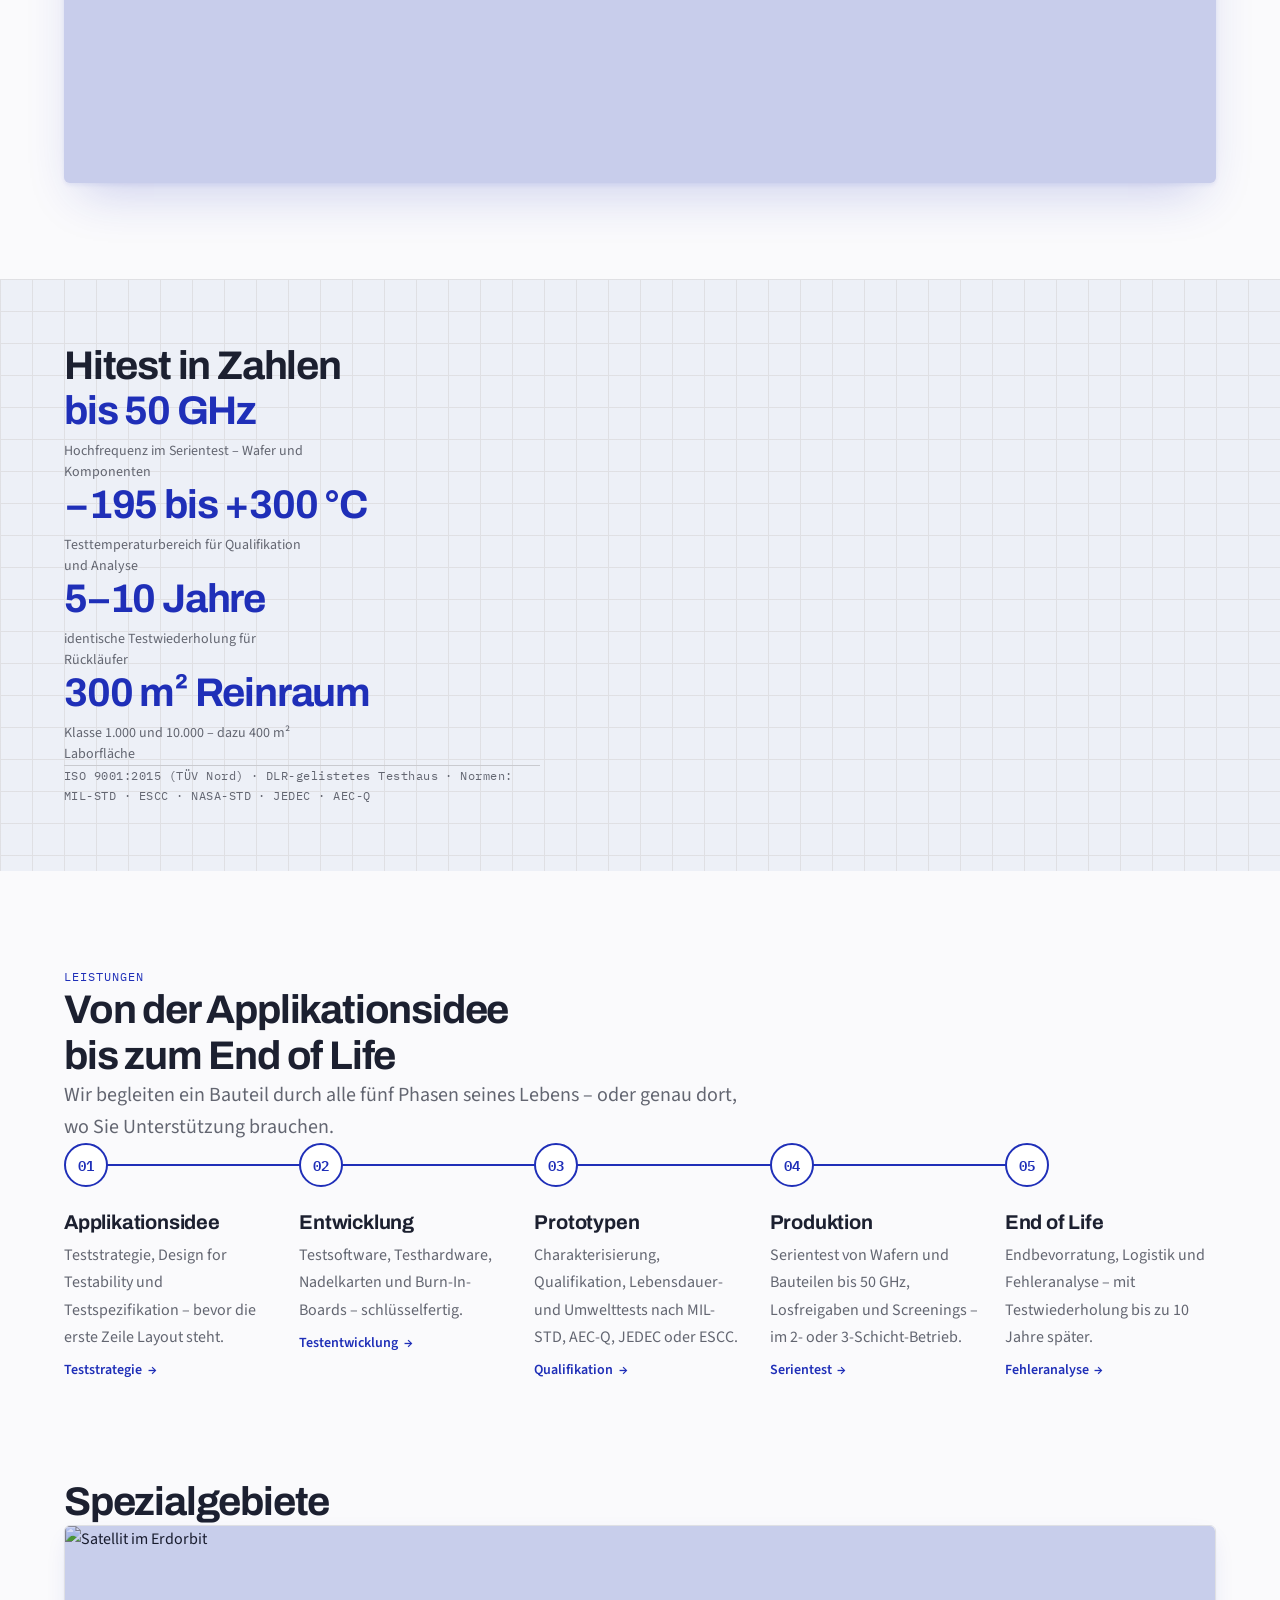
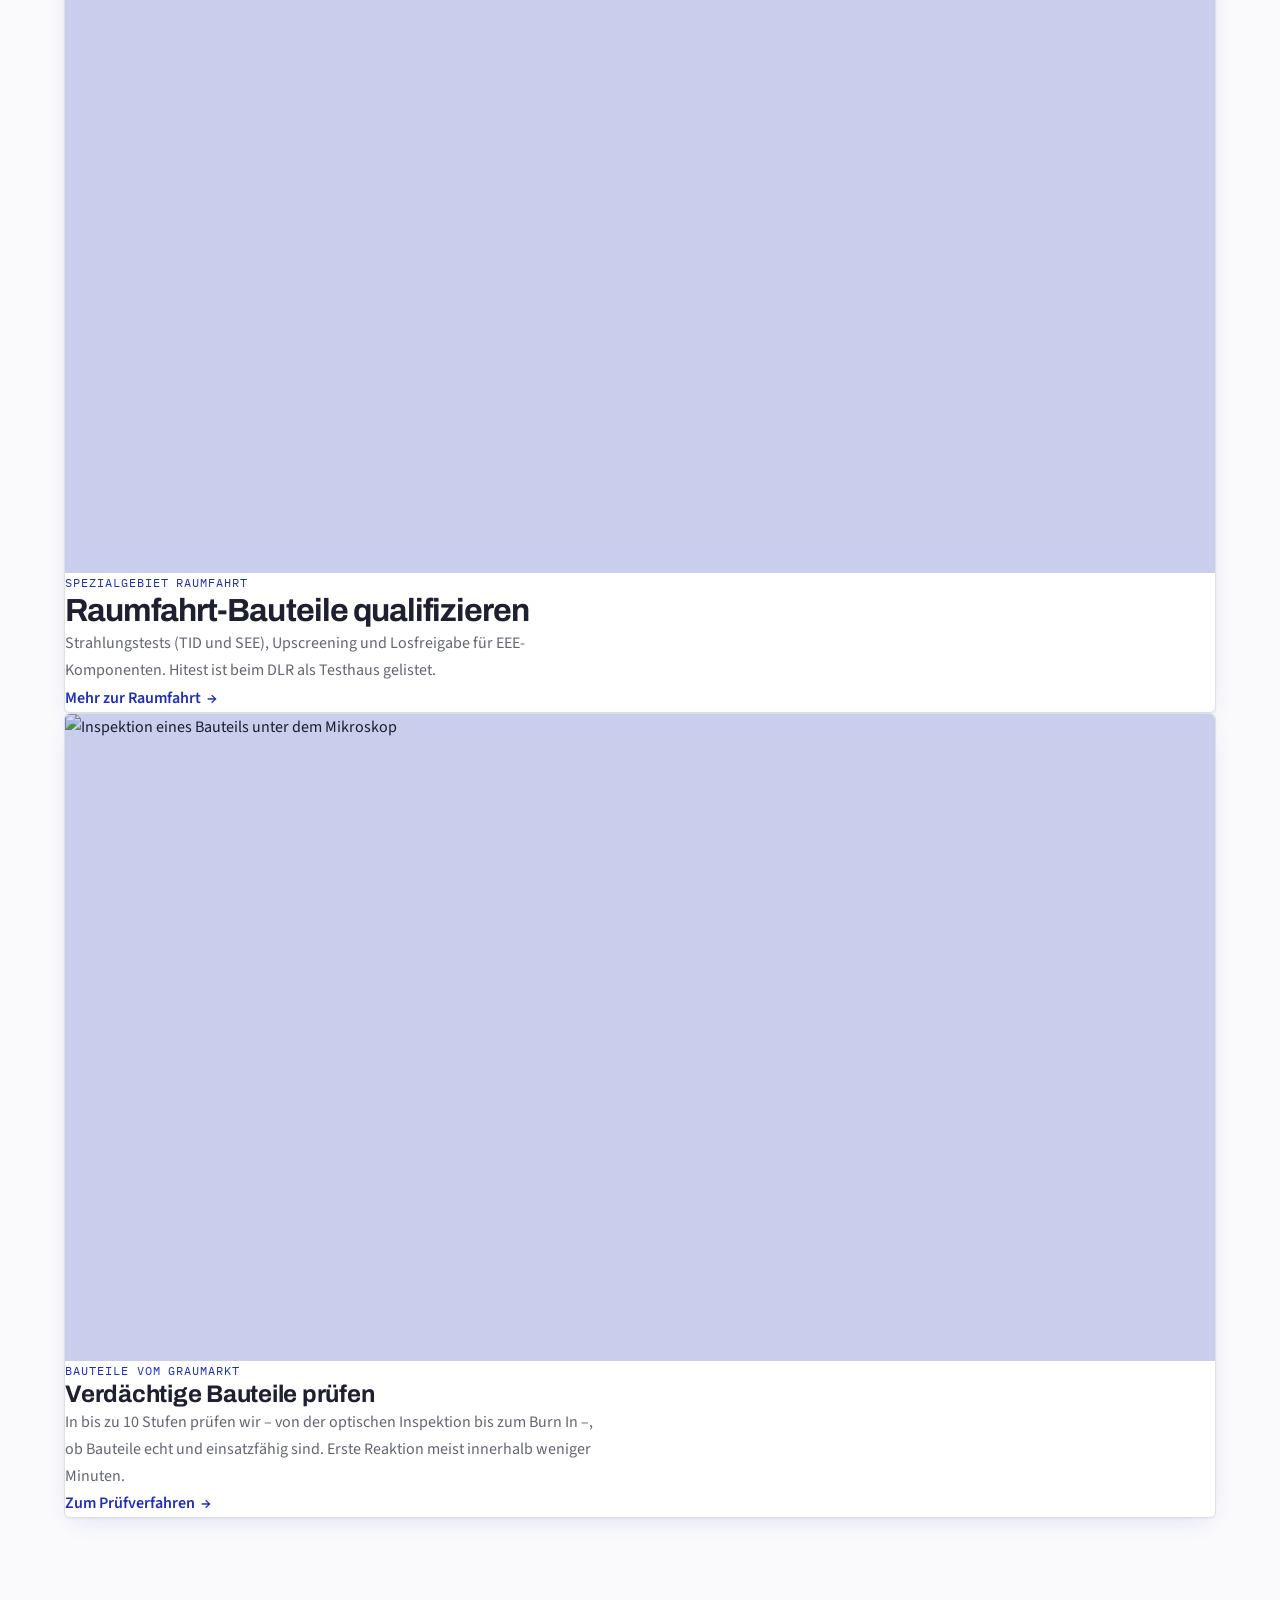
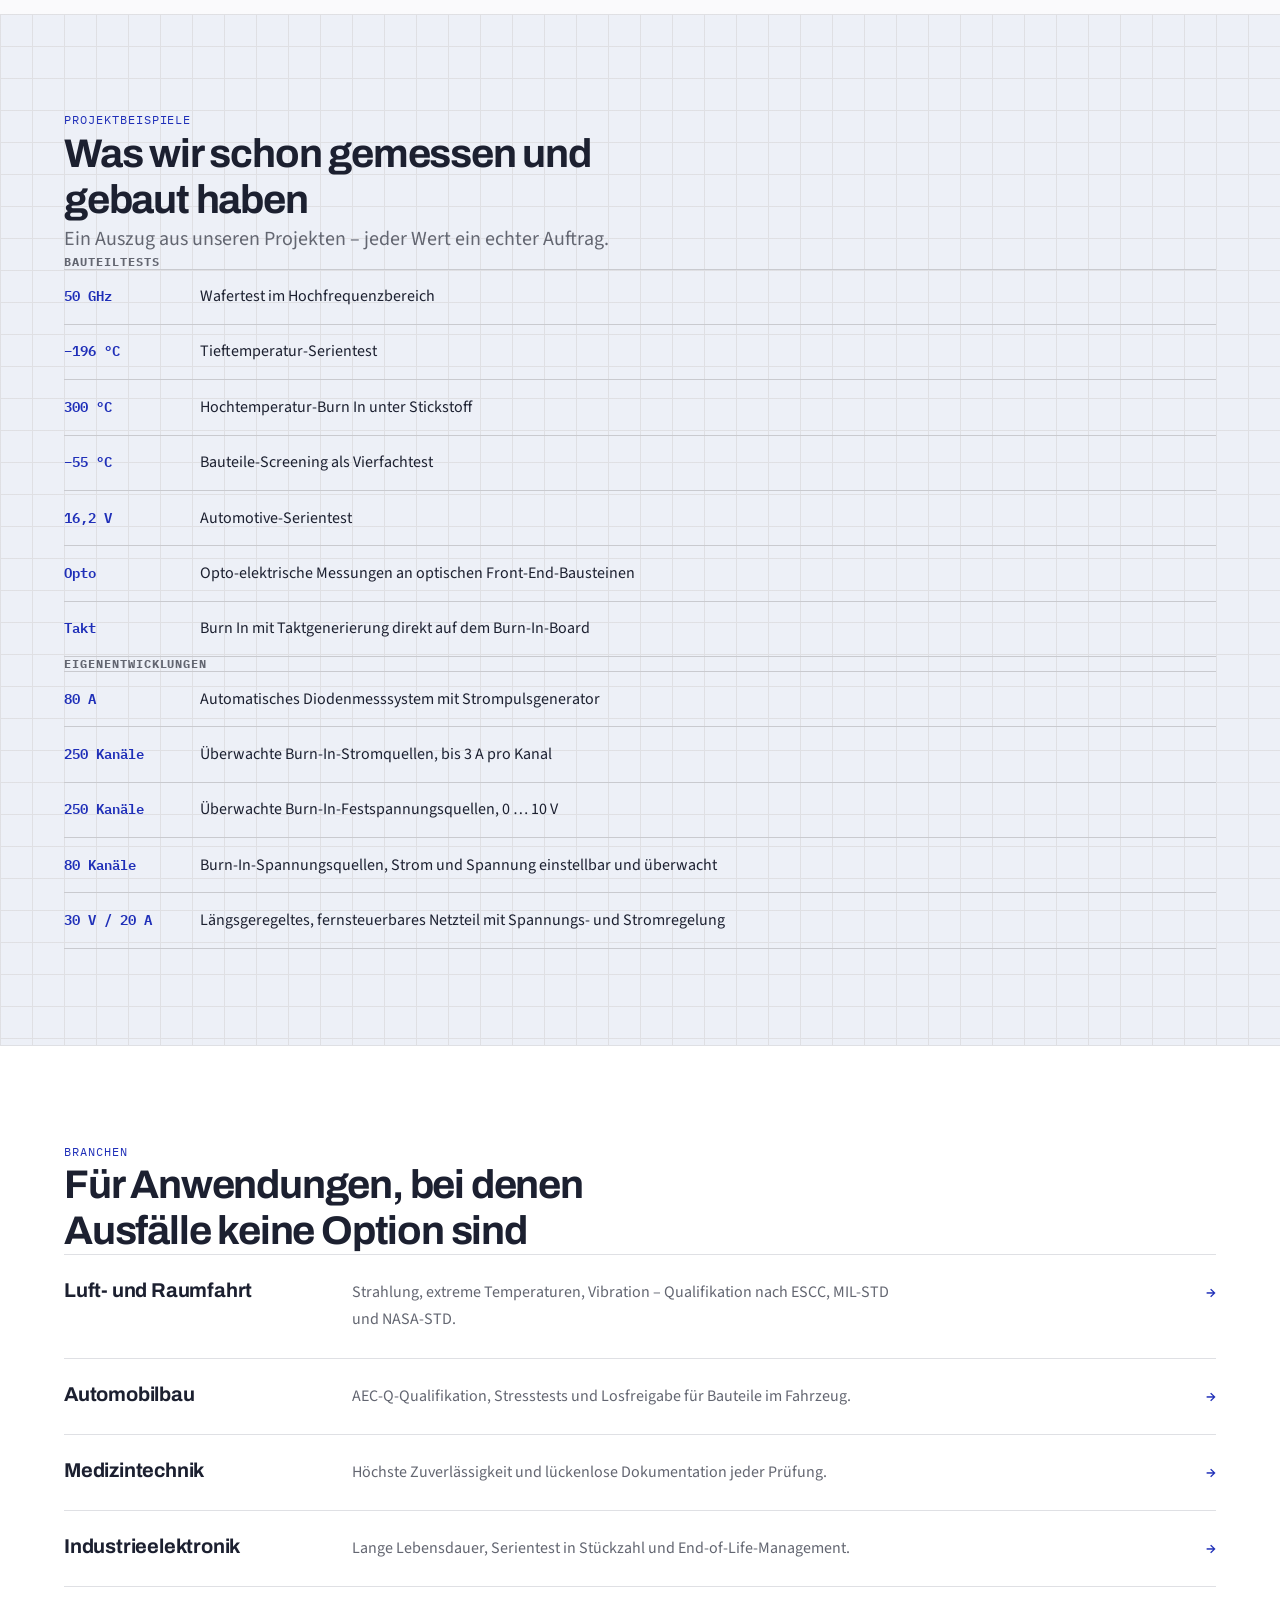
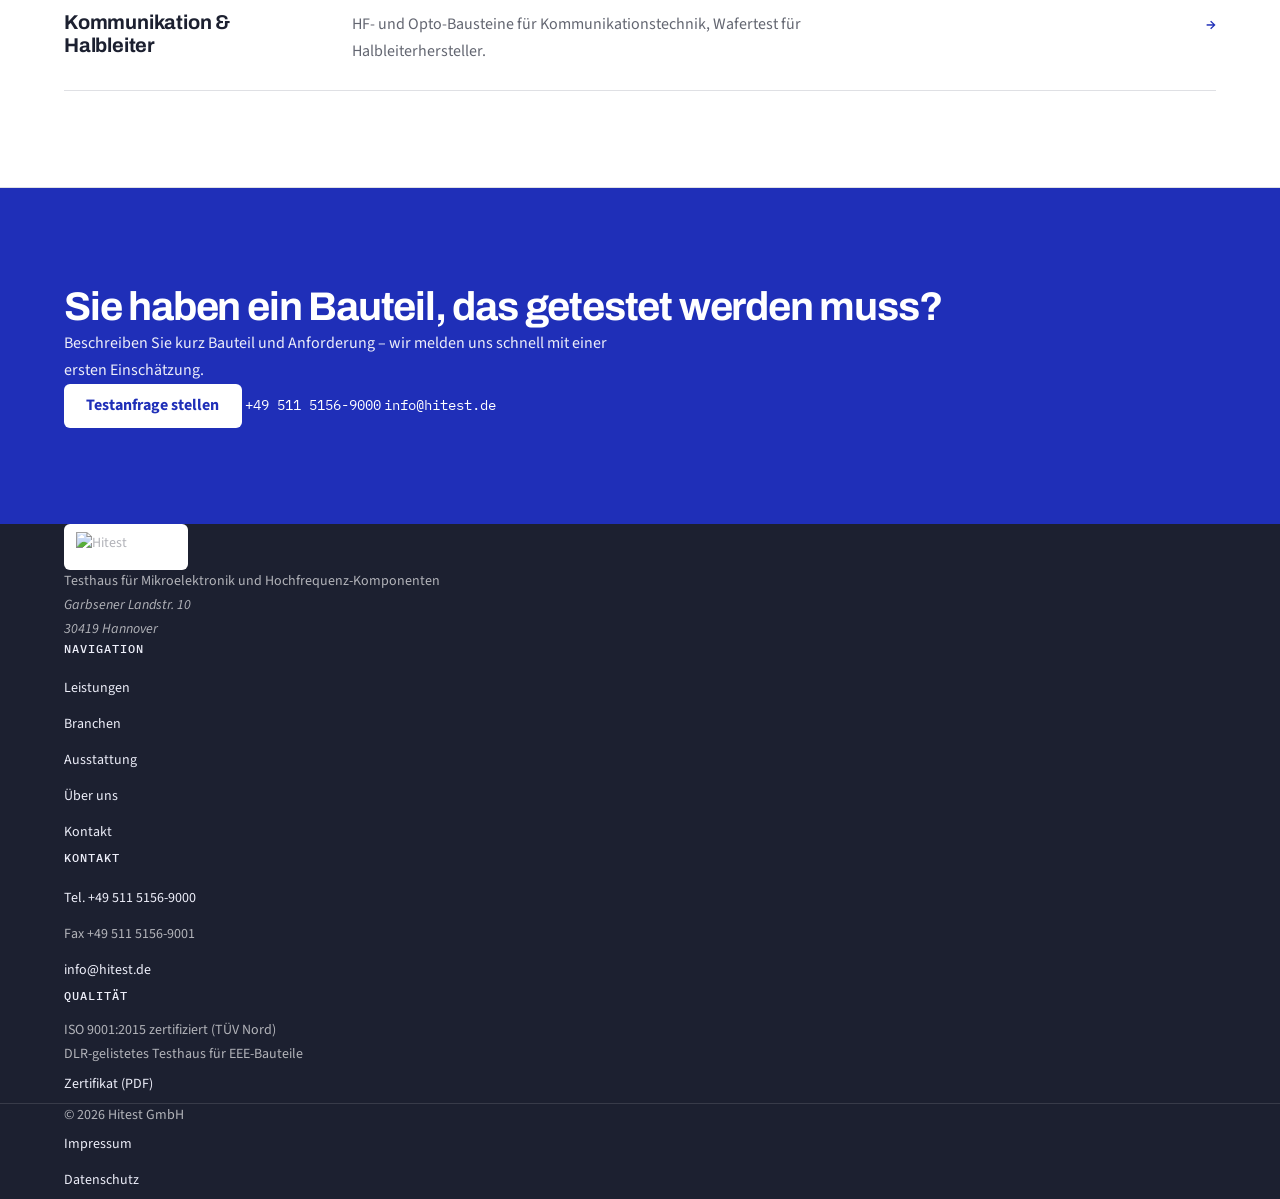
==== commit 475a859c: "Inhalte und Styles aktualisiert Co-Authored-By: Claude Opus 5.5 <noreply@anthropic.com>" ====
--- a/index.html
+++ b/index.html
@@ -104,7 +104,7 @@
         <div><dt class="fact-value">bis 50 GHz</dt><dd class="fact-label">Hochfrequenz im Serientest – Wafer und Komponenten</dd></div>
         <div><dt class="fact-value">−195 bis +300 °C</dt><dd class="fact-label">Testtemperaturbereich für Qualifikation und Analyse</dd></div>
         <div><dt class="fact-value">5–10 Jahre</dt><dd class="fact-label">identische Testwiederholung für Rückläufer</dd></div>
-        <div><dt class="fact-value">seit 1989</dt><dd class="fact-label">Erfahrung in der Prüfung elektronischer Bauteile</dd></div>
+        <div><dt class="fact-value">300 m² Reinraum</dt><dd class="fact-label">Klasse 1.000 und 10.000 – dazu 400 m² Laborfläche</dd></div>
       </dl>
       <p class="norm-strip mt-10 pt-6" style="border-top:1px solid var(--color-line-strong)">
         ISO 9001:2015 (TÜV Nord) · DLR-gelistetes Testhaus · Normen: MIL-STD · ESCC · NASA-STD · JEDEC · AEC-Q
@@ -116,31 +116,37 @@
   <section class="section" aria-labelledby="lifecycle-title">
     <div class="container-site">
       <p class="eyebrow">Leistungen</p>
-      <h2 id="lifecycle-title" class="mt-3" style="max-width:20ch">Vom ersten Testkonzept bis zur Ausfallanalyse</h2>
-      <p class="lead mt-4">Wir begleiten ein Bauteil durch sein ganzes Leben – oder genau an der Stelle, an der Sie Unterstützung brauchen.</p>
-      <ol class="lifecycle mt-12">
+      <h2 id="lifecycle-title" class="mt-3" style="max-width:20ch">Von der Applikationsidee bis zum End of Life</h2>
+      <p class="lead mt-4">Wir begleiten ein Bauteil durch alle fünf Phasen seines Lebens – oder genau dort, wo Sie Unterstützung brauchen.</p>
+      <ol class="lifecycle lifecycle--5 mt-12">
         <li><a class="lifecycle-step" href="leistungen.html#testentwicklung">
           <span class="lifecycle-step__num">01</span>
-          <h3>Test entwickeln</h3>
-          <p>Schlüsselfertige Testprogramme und Testhardware – vom Konzept bis zur Übergabe in die Produktion.</p>
+          <h3>Applikations&shy;idee</h3>
+          <p>Teststrategie, Design for Testability und Testspezifikation – bevor die erste Zeile Layout steht.</p>
+          <span class="link-arrow">Teststrategie <span aria-hidden="true">→</span></span>
+        </a></li>
+        <li><a class="lifecycle-step" href="leistungen.html#testentwicklung">
+          <span class="lifecycle-step__num">02</span>
+          <h3>Entwicklung</h3>
+          <p>Testsoftware, Testhardware, Nadelkarten und Burn-In-Boards – schlüsselfertig.</p>
           <span class="link-arrow">Testentwicklung <span aria-hidden="true">→</span></span>
         </a></li>
         <li><a class="lifecycle-step" href="leistungen.html#qualifikation">
-          <span class="lifecycle-step__num">02</span>
-          <h3>Qualifizieren</h3>
-          <p>Stresstests, Upscreening und Lot Acceptance nach MIL-STD, ESCC, JEDEC oder Ihrer eigenen Vorschrift.</p>
+          <span class="lifecycle-step__num">03</span>
+          <h3>Prototypen</h3>
+          <p>Charakterisierung, Qualifikation, Lebensdauer- und Umwelttests nach MIL-STD, AEC-Q, JEDEC oder ESCC.</p>
           <span class="link-arrow">Qualifikation <span aria-hidden="true">→</span></span>
         </a></li>
         <li><a class="lifecycle-step" href="leistungen.html#serientest">
-          <span class="lifecycle-step__num">03</span>
-          <h3>In Serie testen</h3>
-          <p>Wafer und gehäuste Bauteile – digital, analog, Mixed Signal und Hochfrequenz bis 50&nbsp;GHz.</p>
+          <span class="lifecycle-step__num">04</span>
+          <h3>Produktion</h3>
+          <p>Serientest von Wafern und Bauteilen bis 50&nbsp;GHz, Losfreigaben und Screenings – im 2- oder 3-Schicht-Betrieb.</p>
           <span class="link-arrow">Serientest <span aria-hidden="true">→</span></span>
         </a></li>
         <li><a class="lifecycle-step" href="leistungen.html#fehleranalyse">
-          <span class="lifecycle-step__num">04</span>
-          <h3>Ausfälle analysieren</h3>
-          <p>Wir wiederholen Ihren Produktionstest bis zu 10 Jahre später – unter identischen Bedingungen.</p>
+          <span class="lifecycle-step__num">05</span>
+          <h3>End of Life</h3>
+          <p>Endbevorratung, Logistik und Fehleranalyse – mit Testwiederholung bis zu 10 Jahre später.</p>
           <span class="link-arrow">Fehleranalyse <span aria-hidden="true">→</span></span>
         </a></li>
       </ol>
@@ -154,7 +160,7 @@
       <div class="grid gap-6 lg:grid-cols-5">
         <a href="branchen.html#raumfahrt" class="surface-elevated feature-card lg:col-span-3">
           <figure class="media" style="aspect-ratio:16/9;border-radius:0">
-            <img src="https://images.unsplash.com/photo-1708738793054-32b71e3fc822?auto=format&fit=crop&w=1200&h=675&q=75" alt="Testboard für einen Bestrahlungstest" width="1200" height="675" loading="lazy">
+            <img src="https://images.unsplash.com/photo-1708738793054-32b71e3fc822?auto=format&fit=crop&w=1200&h=675&q=75" alt="Satellit im Erdorbit" width="1200" height="675" loading="lazy">
           <!-- Demo-Bild (Unsplash) – vor Launch durch eigenes Hitest-Foto ersetzen -->
           </figure>
           <div class="p-6 md:p-8">
@@ -166,7 +172,7 @@
         </a>
         <a href="leistungen.html#bauteilpruefung" class="surface-elevated feature-card lg:col-span-2">
           <figure class="media" style="aspect-ratio:16/9;border-radius:0">
-            <img src="https://images.unsplash.com/photo-1682562031780-856bb01f08e8?auto=format&fit=crop&w=800&h=450&q=75" alt="Röntgenaufnahme eines Bauteils" width="800" height="450" loading="lazy">
+            <img src="https://images.unsplash.com/photo-1682562031780-856bb01f08e8?auto=format&fit=crop&w=800&h=450&q=75" alt="Inspektion eines Bauteils unter dem Mikroskop" width="800" height="450" loading="lazy">
           <!-- Demo-Bild (Unsplash) – vor Launch durch eigenes Hitest-Foto ersetzen -->
           </figure>
           <div class="p-6 md:p-8">
@@ -176,6 +182,39 @@
             <span class="link-arrow mt-5">Zum Prüfverfahren <span aria-hidden="true">→</span></span>
           </div>
         </a>
+      </div>
+    </div>
+  </section>
+
+  <!-- Projektbeispiele (aus Firmenpräsentation V1.8) -->
+  <section class="section grid-bg" aria-labelledby="projects-title">
+    <div class="container-site">
+      <p class="eyebrow">Projektbeispiele</p>
+      <h2 id="projects-title" class="mt-3" style="max-width:22ch">Was wir schon gemessen und gebaut haben</h2>
+      <p class="lead mt-4">Ein Auszug aus unseren Projekten – jeder Wert ein echter Auftrag.</p>
+      <div class="mt-12 grid gap-10 lg:grid-cols-2">
+        <div>
+          <h3 class="eyebrow" style="color:var(--color-muted)">Bauteiltests</h3>
+          <ul class="project-list mt-4">
+            <li><span class="project-value">50 GHz</span><span>Wafertest im Hochfrequenzbereich</span></li>
+            <li><span class="project-value">−196 °C</span><span>Tieftemperatur-Serientest</span></li>
+            <li><span class="project-value">300 °C</span><span>Hochtemperatur-Burn In unter Stickstoff</span></li>
+            <li><span class="project-value">−55 °C</span><span>Bauteile-Screening als Vierfachtest</span></li>
+            <li><span class="project-value">16,2 V</span><span>Automotive-Serientest</span></li>
+            <li><span class="project-value">Opto</span><span>Opto-elektrische Messungen an optischen Front-End-Bausteinen</span></li>
+            <li><span class="project-value">Takt</span><span>Burn In mit Taktgenerierung direkt auf dem Burn-In-Board</span></li>
+          </ul>
+        </div>
+        <div>
+          <h3 class="eyebrow" style="color:var(--color-muted)">Eigenentwicklungen</h3>
+          <ul class="project-list mt-4">
+            <li><span class="project-value">80 A</span><span>Automatisches Diodenmesssystem mit Strompulsgenerator</span></li>
+            <li><span class="project-value">250 Kanäle</span><span>Überwachte Burn-In-Stromquellen, bis 3 A pro Kanal</span></li>
+            <li><span class="project-value">250 Kanäle</span><span>Überwachte Burn-In-Festspannungsquellen, 0 … 10 V</span></li>
+            <li><span class="project-value">80 Kanäle</span><span>Burn-In-Spannungsquellen, Strom und Spannung einstellbar und überwacht</span></li>
+            <li><span class="project-value">30 V / 20 A</span><span>Längsgeregeltes, fernsteuerbares Netzteil mit Spannungs- und Stromregelung</span></li>
+          </ul>
+        </div>
       </div>
     </div>
   </section>
@@ -206,6 +245,11 @@
           <p class="muted">Lange Lebensdauer, Serientest in Stückzahl und End-of-Life-Management.</p>
           <span class="link-arrow" aria-hidden="true"><span>→</span></span>
         </a>
+        <a href="branchen.html#kommunikation" class="industry-row">
+          <h3>Kommunikation &amp; Halbleiter</h3>
+          <p class="muted">HF- und Opto-Bausteine für Kommunikationstechnik, Wafertest für Halbleiterhersteller.</p>
+          <span class="link-arrow" aria-hidden="true"><span>→</span></span>
+        </a>
       </div>
     </div>
   </section>
--- a/styles.css
+++ b/styles.css
@@ -244,6 +244,18 @@
   border: 2px solid var(--color-primary);
 }
 
+/* Organigramm */
+.org-chart { display: grid; gap: var(--space-3); }
+.org-top { display: flex; flex-wrap: wrap; gap: var(--space-2); align-items: center; }
+.org-units { display: grid; gap: var(--space-1); grid-template-columns: 1fr; position: relative; padding-top: var(--space-3); border-top: 2px solid var(--color-primary); }
+@media (min-width: 640px) { .org-units { grid-template-columns: repeat(auto-fit, minmax(9rem, 1fr)); } }
+.org-node {
+  display: flex; align-items: center; min-height: 48px; padding: 0.5rem 0.9rem;
+  background: var(--color-white); border: 1px solid var(--color-line-strong); border-radius: var(--radius);
+  font-size: var(--text-sm); font-weight: 600; line-height: 1.3;
+}
+.org-node--lead { background: var(--color-primary); color: var(--color-white); border-color: var(--color-primary); }
+
 /* ---------- Fakten / Messwerte ---------- */
 .fact-value { font-family: var(--font-display); font-weight: 700; font-size: var(--text-xl); letter-spacing: -0.03em; color: var(--color-primary); line-height: 1.1; }
 .facts { grid-template-columns: repeat(2, minmax(0, 1fr)); }
@@ -293,6 +305,26 @@
   .lifecycle::before { left: 22px; right: calc((100% - 6rem) / 4 - 22px); top: 21px; bottom: auto; width: auto; height: 2px; }
   .lifecycle-step { padding-left: 0; padding-top: 4.25rem; }
 }
+
+/* 5-Phasen-Variante: horizontal erst ab 1100px, darunter vertikal */
+@media (min-width: 900px) and (max-width: 1099px) {
+  .lifecycle--5 { grid-template-columns: 1fr; }
+  .lifecycle--5::before { left: 21px; right: auto; top: 22px; bottom: 22px; width: 2px; height: auto; }
+  .lifecycle--5 .lifecycle-step { padding-left: 4.25rem; padding-top: 0; }
+}
+@media (min-width: 1100px) {
+  .lifecycle--5 { grid-template-columns: repeat(5, 1fr); gap: var(--space-3); }
+  .lifecycle--5::before { right: calc((100% - 6rem) / 5 - 22px); }
+}
+
+/* Projektbeispiele */
+.project-list { display: grid; }
+.project-list li {
+  display: grid; grid-template-columns: 7.5rem 1fr; gap: var(--space-2); align-items: baseline;
+  padding-block: 0.85rem; border-bottom: 1px solid var(--color-line-strong);
+}
+.project-list li:first-child { border-top: 1px solid var(--color-line-strong); }
+.project-value { font-family: var(--font-mono); font-weight: 600; color: var(--color-primary); font-size: var(--text-sm); white-space: nowrap; }
 
 /* ---------- Karten / Flächen ---------- */
 .surface { background: var(--color-white); border-radius: var(--radius); box-shadow: var(--shadow-base); border: 1px solid var(--color-line); }
